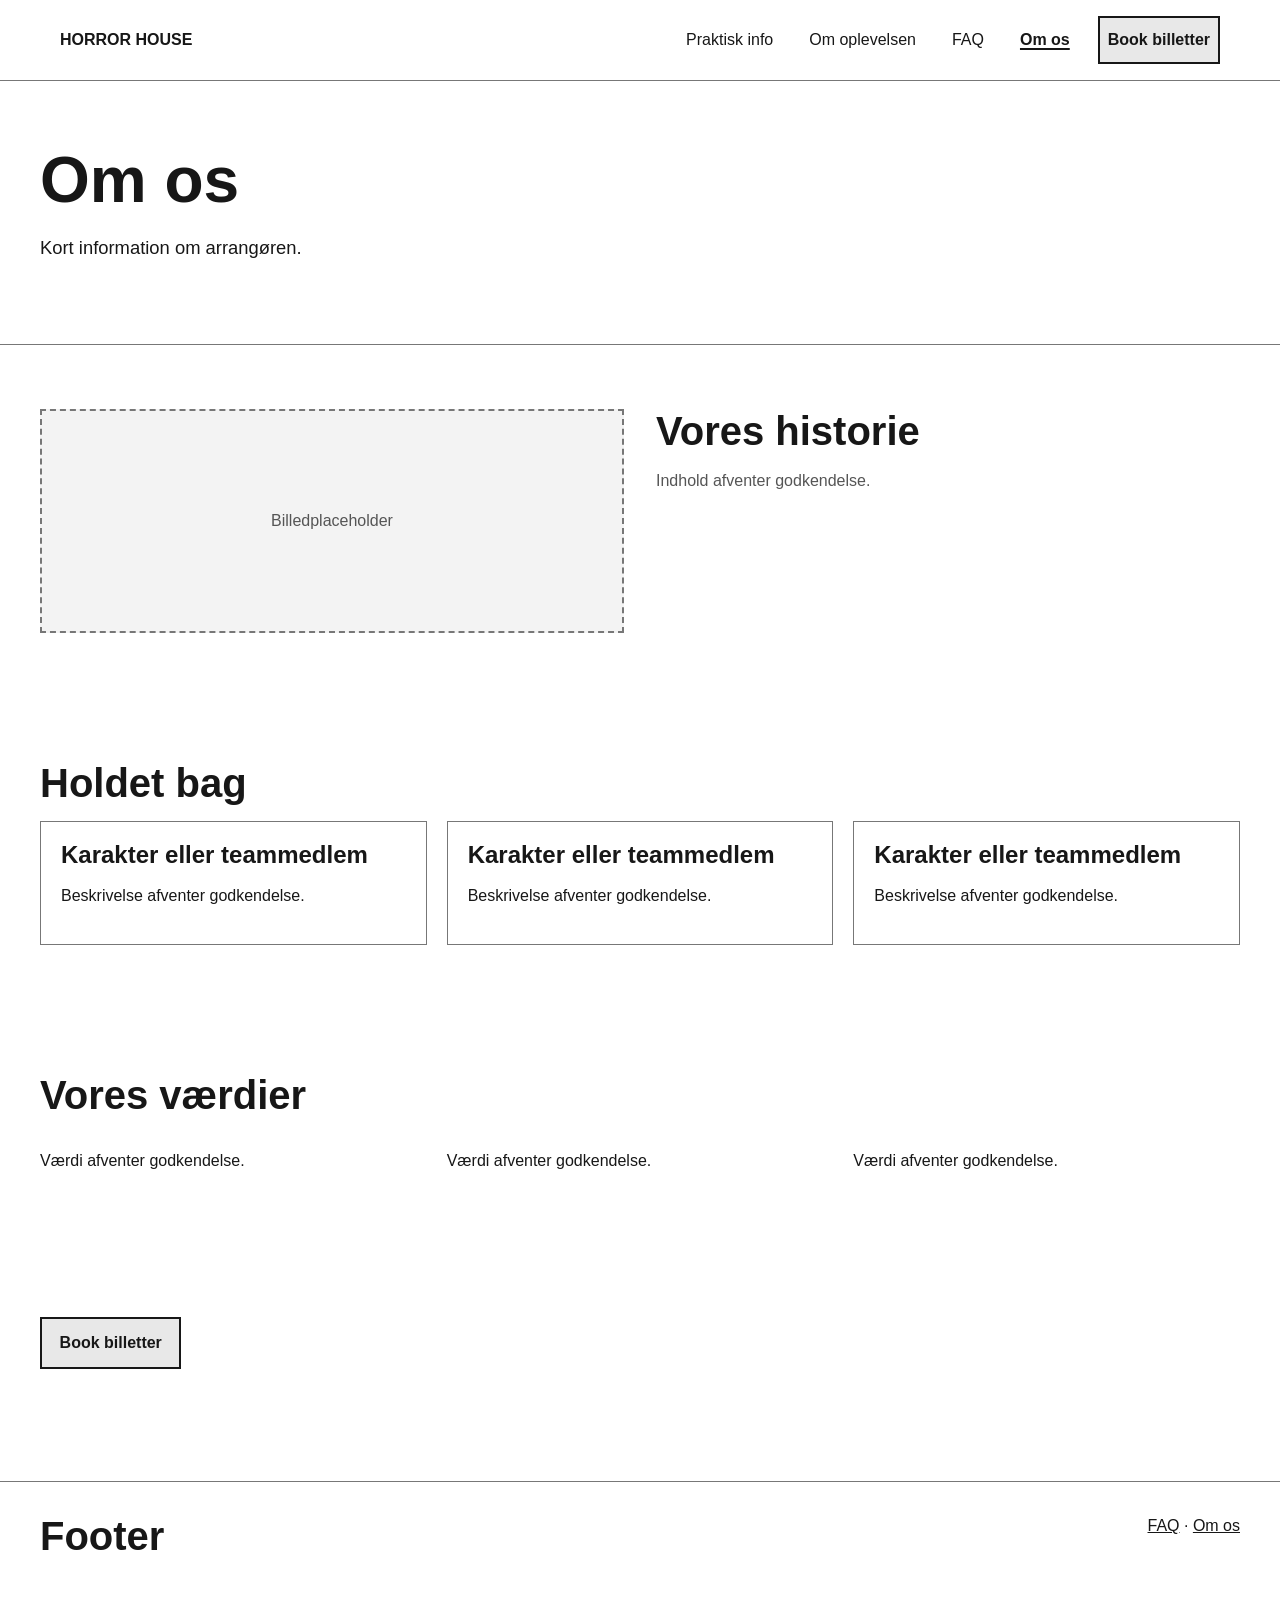
==== about-us.html @ f907c0ad "Implementér teknisk fundament og fase 1-rettelser" ====
<!DOCTYPE html><html lang="da"><head><meta charset="utf-8"><meta name="viewport" content="width=device-width, initial-scale=1"><meta name="description" content="Læs om Horror House, historien bag og holdet, der står for oplevelsen."><title>Horror House – Om os</title><link rel="stylesheet" href="css/styles.css"><script src="js/main.js" defer></script></head><body><a class="skip-link" href="#main-content">Gå til indhold</a><header class="site-header"><div class="header-inner"><a class="brand" href="index.html">HORROR HOUSE</a><button class="menu-toggle" type="button" data-menu-toggle aria-controls="site-navigation" aria-expanded="false" aria-label="Åbn navigation">Menu</button><nav class="site-nav" id="site-navigation" aria-label="Hovednavigation"><ul><li><a href="practical-information.html">Praktisk info</a></li><li><a href="experience.html">Om oplevelsen</a></li><li><a href="faq.html">FAQ</a></li><li><a href="about-us.html" aria-current="page">Om os</a></li><li><a class="button" href="booking.html">Book billetter</a></li></ul></nav></div></header><main id="main-content"><section class="hero"><div class="container"><h1>Om os</h1><p class="lede">Kort information om arrangøren.</p></div></section><section class="section"><div class="container two-column"><div class="placeholder">Billedplaceholder</div><div><h2>Vores historie</h2><p class="muted">Indhold afventer godkendelse.</p></div></div></section><section class="section"><div class="container"><h2>Holdet bag</h2><div class="cards"><article class="card"><h3>Karakter eller teammedlem</h3><p>Beskrivelse afventer godkendelse.</p></article><article class="card"><h3>Karakter eller teammedlem</h3><p>Beskrivelse afventer godkendelse.</p></article><article class="card"><h3>Karakter eller teammedlem</h3><p>Beskrivelse afventer godkendelse.</p></article></div></div></section><section class="section"><div class="container"><h2>Vores værdier</h2><div class="cards"><p>Værdi afventer godkendelse.</p><p>Værdi afventer godkendelse.</p><p>Værdi afventer godkendelse.</p></div></div></section><div class="section"><div class="container"><a class="button" href="booking.html">Book billetter</a></div></div></main><footer class="site-footer"><div class="container footer-inner"><h2>Footer</h2><nav aria-label="Footer navigation"><a href="faq.html">FAQ</a> · <a href="about-us.html">Om os</a></nav></div></footer></body></html>
---- css/styles.css ----
:root {
  color-scheme: light;
  --surface: #ffffff;
  --surface-muted: #f3f3f3;
  --surface-accent: #e8e8e8;
  --text: #171717;
  --text-muted: #555555;
  --border: #777777;
  --focus: #000000;
  --max-width: 1200px;
  font-family: Arial, Helvetica, sans-serif;
  line-height: 1.5;
}

* { box-sizing: border-box; }
html { scroll-behavior: smooth; }
body { margin: 0; background: var(--surface); color: var(--text); }
a { color: inherit; }
img { max-width: 100%; display: block; }

.skip-link { position: absolute; left: 1rem; top: -5rem; z-index: 10; padding: .75rem 1rem; background: var(--text); color: #fff; }
.skip-link:focus { top: 1rem; }

:focus-visible { outline: 3px solid var(--focus); outline-offset: 3px; }

.site-header { border-bottom: 1px solid var(--border); background: var(--surface); }
.header-inner { display: flex; align-items: center; justify-content: space-between; gap: 1rem; max-width: var(--max-width); min-height: 5rem; margin: 0 auto; padding: .75rem 1.25rem; }
.brand { font-weight: 700; text-decoration: none; }
.menu-toggle { display: none; border: 2px solid var(--text); background: var(--surface); padding: .65rem .8rem; font: inherit; cursor: pointer; }
.site-nav ul { display: flex; align-items: center; gap: 1.25rem; margin: 0; padding: 0; list-style: none; }
.site-nav a { display: inline-block; padding: .65rem .5rem; text-decoration: none; }
.site-nav a[aria-current="page"] { font-weight: 700; text-decoration: underline; text-decoration-thickness: .15em; text-underline-offset: .2em; }
.button, button { display: inline-block; border: 2px solid var(--text); background: var(--surface-accent); color: var(--text); padding: .75rem 1.1rem; font: inherit; font-weight: 700; text-decoration: none; cursor: pointer; }
.button:hover, button:hover { background: var(--text); color: #fff; }

main { min-height: 60vh; }
.container { width: min(100% - 2.5rem, var(--max-width)); margin: 0 auto; }
.hero, .section { padding: 4rem 0; }
.hero { border-bottom: 1px solid var(--border); }
.hero-grid, .two-column { display: grid; grid-template-columns: repeat(2, minmax(0, 1fr)); gap: 2rem; align-items: start; }
h1, h2, h3 { line-height: 1.1; }
h1 { margin: 0 0 1rem; font-size: clamp(2.25rem, 6vw, 4rem); }
h2 { margin: 0 0 1rem; font-size: clamp(1.75rem, 4vw, 2.5rem); }
h3 { margin-top: 0; font-size: 1.5rem; }
.lede { max-width: 40rem; font-size: 1.15rem; }
.placeholder { min-height: 14rem; display: grid; place-items: center; border: 2px dashed var(--border); background: var(--surface-muted); color: var(--text-muted); text-align: center; padding: 1rem; }
.cards { display: grid; grid-template-columns: repeat(3, minmax(0, 1fr)); gap: 1.25rem; }
.card { border: 1px solid var(--border); padding: 1.25rem; }
.card h3 { margin-bottom: .5rem; }
.muted { color: var(--text-muted); }
.faq-list { display: grid; gap: .75rem; }
.faq-list details { border: 1px solid var(--border); padding: 1rem; }
.faq-list summary { cursor: pointer; font-weight: 700; }
.steps { display: grid; grid-template-columns: repeat(5, 1fr); gap: .75rem; margin: 0 0 2rem; padding: 0; list-style: none; }
.steps li { border: 1px solid var(--border); padding: .75rem; }
.steps .current { font-weight: 700; background: var(--surface-muted); }
.booking-grid { display: grid; grid-template-columns: minmax(16rem, 1fr) minmax(0, 2fr); gap: 2rem; }
.time-grid { display: grid; grid-template-columns: repeat(3, minmax(8rem, 1fr)); gap: .75rem; }
.form-note { border-left: .35rem solid var(--text); padding: .75rem 1rem; background: var(--surface-muted); }
.site-footer { margin-top: 3rem; border-top: 1px solid var(--border); padding: 2rem 0; }
.footer-inner { display: flex; justify-content: space-between; gap: 1rem; }

@media (max-width: 760px) {
  .menu-toggle { display: inline-block; }
  .site-nav { display: none; width: 100%; }
  .site-nav.is-open { display: block; }
  .header-inner { flex-wrap: wrap; }
  .site-nav ul { display: grid; gap: .25rem; padding-bottom: .75rem; }
  .site-nav a, .site-nav .button { width: 100%; }
  .hero-grid, .two-column, .booking-grid { grid-template-columns: 1fr; }
  .cards { grid-template-columns: 1fr; }
  .steps { grid-template-columns: 1fr; }
  .time-grid { grid-template-columns: repeat(2, minmax(8rem, 1fr)); }
  .footer-inner { flex-direction: column; }
}

@media (prefers-reduced-motion: reduce) { html { scroll-behavior: auto; } }
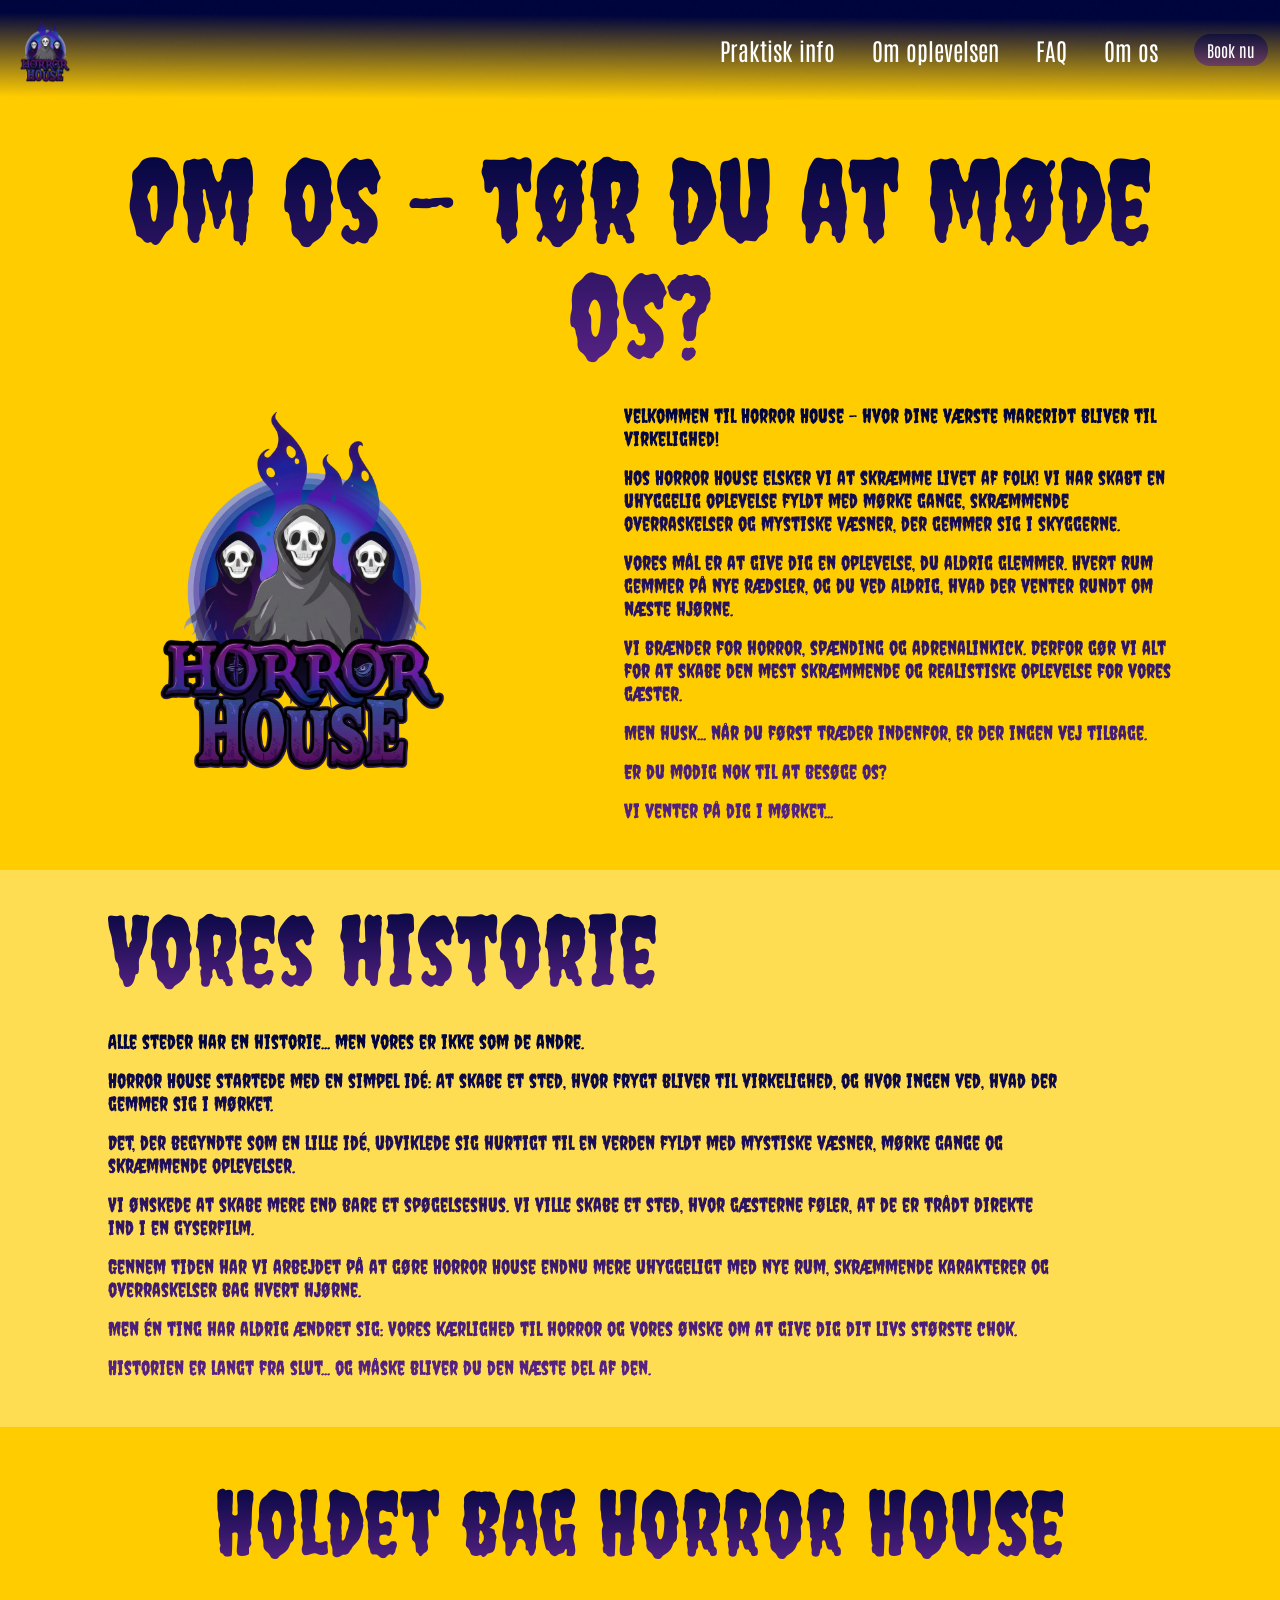
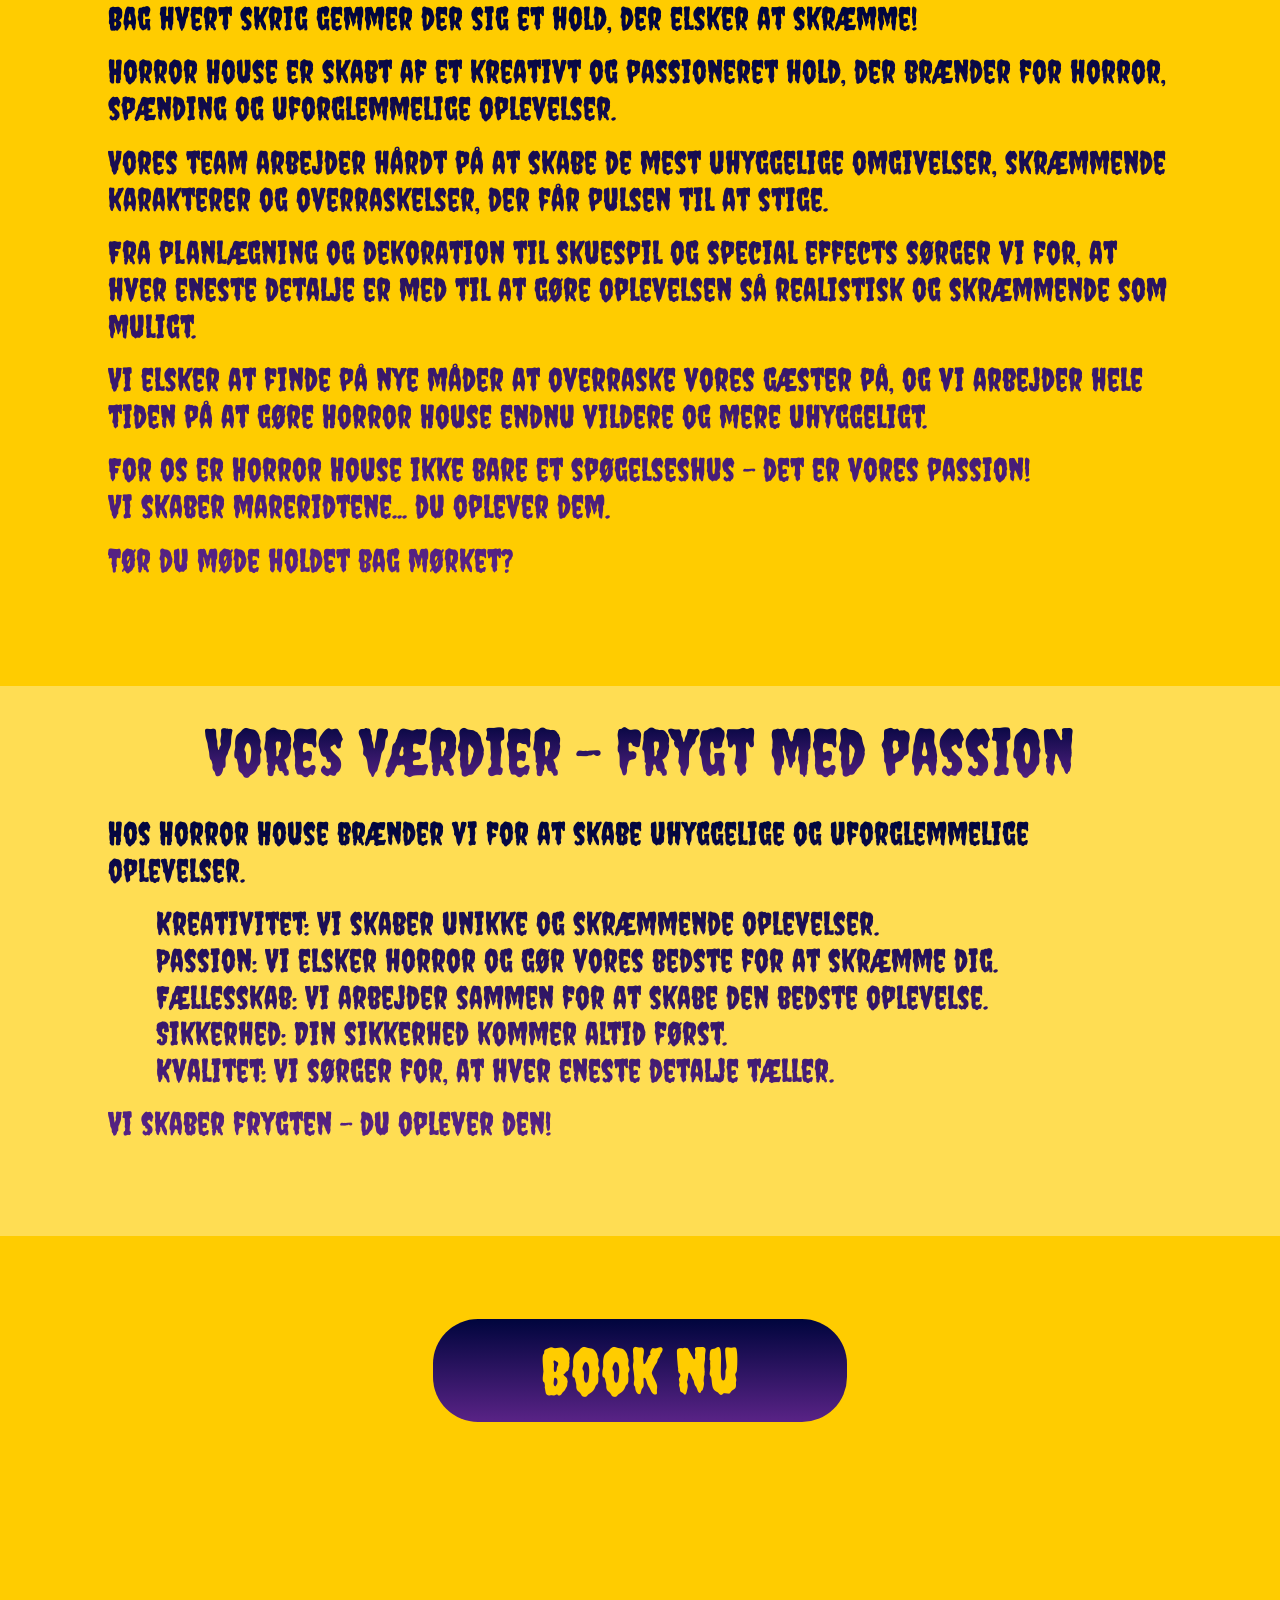
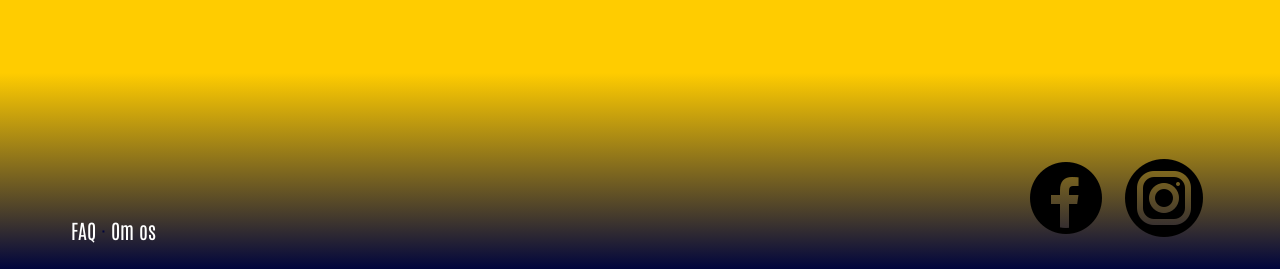
==== commit 775374e5: "WIP: implementer fase 2 før korrektionsrunde" ====
--- a/about-us.html
+++ b/about-us.html
@@ -1 +1,10 @@
-<!DOCTYPE html><html lang="da"><head><meta charset="utf-8"><meta name="viewport" content="width=device-width, initial-scale=1"><meta name="description" content="Læs om Horror House, historien bag og holdet, der står for oplevelsen."><title>Horror House – Om os</title><link rel="stylesheet" href="css/styles.css"><script src="js/main.js" defer></script></head><body><a class="skip-link" href="#main-content">Gå til indhold</a><header class="site-header"><div class="header-inner"><a class="brand" href="index.html">HORROR HOUSE</a><button class="menu-toggle" type="button" data-menu-toggle aria-controls="site-navigation" aria-expanded="false" aria-label="Åbn navigation">Menu</button><nav class="site-nav" id="site-navigation" aria-label="Hovednavigation"><ul><li><a href="practical-information.html">Praktisk info</a></li><li><a href="experience.html">Om oplevelsen</a></li><li><a href="faq.html">FAQ</a></li><li><a href="about-us.html" aria-current="page">Om os</a></li><li><a class="button" href="booking.html">Book billetter</a></li></ul></nav></div></header><main id="main-content"><section class="hero"><div class="container"><h1>Om os</h1><p class="lede">Kort information om arrangøren.</p></div></section><section class="section"><div class="container two-column"><div class="placeholder">Billedplaceholder</div><div><h2>Vores historie</h2><p class="muted">Indhold afventer godkendelse.</p></div></div></section><section class="section"><div class="container"><h2>Holdet bag</h2><div class="cards"><article class="card"><h3>Karakter eller teammedlem</h3><p>Beskrivelse afventer godkendelse.</p></article><article class="card"><h3>Karakter eller teammedlem</h3><p>Beskrivelse afventer godkendelse.</p></article><article class="card"><h3>Karakter eller teammedlem</h3><p>Beskrivelse afventer godkendelse.</p></article></div></div></section><section class="section"><div class="container"><h2>Vores værdier</h2><div class="cards"><p>Værdi afventer godkendelse.</p><p>Værdi afventer godkendelse.</p><p>Værdi afventer godkendelse.</p></div></div></section><div class="section"><div class="container"><a class="button" href="booking.html">Book billetter</a></div></div></main><footer class="site-footer"><div class="container footer-inner"><h2>Footer</h2><nav aria-label="Footer navigation"><a href="faq.html">FAQ</a> · <a href="about-us.html">Om os</a></nav></div></footer></body></html>
+<!DOCTYPE html>
+<html lang="da"><head><meta charset="utf-8"><meta name="viewport" content="width=device-width, initial-scale=1"><meta name="description" content="Læs om Horror House, historien bag og holdet, der står for oplevelsen."><title>Horror House – Om os</title><link rel="stylesheet" href="css/styles.css"><script src="js/main.js" defer></script></head><body class="about-page">
+<a class="skip-link" href="#main-content">Gå til indhold</a><header class="site-header"><div class="header-inner"><a class="brand" href="index.html" aria-label="Horror House – forsiden"><img src="assets/figma/about/logo.png" alt="" width="66" height="65"><span class="sr-only">Horror House – forsiden</span></a><button class="menu-toggle" type="button" data-menu-toggle aria-controls="site-navigation" aria-expanded="false" aria-label="Åbn navigation">Menu</button><nav class="site-nav" id="site-navigation" aria-label="Hovednavigation"><ul><li><a href="practical-information.html">Praktisk info</a></li><li><a href="experience.html">Om oplevelsen</a></li><li><a href="faq.html">FAQ</a></li><li><a href="about-us.html" aria-current="page">Om os</a></li><li><a class="header-book" href="booking.html">Book nu</a></li></ul></nav></div></header>
+<main id="main-content">
+<section class="about-intro" aria-labelledby="about-title"><div class="about-narrow"><h1 id="about-title">Om os – tør du at møde os?</h1><div class="about-intro-grid"><img src="assets/figma/about/logo.png" alt="Horror House-logo med en uhyggelig figur"><div class="about-intro-copy"><p>Velkommen til Horror House – hvor dine værste mareridt bliver til virkelighed!</p><p>Hos Horror House elsker vi at skræmme livet af folk! Vi har skabt en uhyggelig oplevelse fyldt med mørke gange, skræmmende overraskelser og mystiske væsner, der gemmer sig i skyggerne.</p><p>Vores mål er at give dig en oplevelse, du aldrig glemmer. Hvert rum gemmer på nye rædsler, og du ved aldrig, hvad der venter rundt om næste hjørne.</p><p>Vi brænder for horror, spænding og adrenalinkick. Derfor gør vi alt for at skabe den mest skræmmende og realistiske oplevelse for vores gæster.</p><p>Men husk... når du først træder indenfor, er der ingen vej tilbage.</p><p>Er du modig nok til at besøge os?</p><p>Vi venter på dig i mørket...</p></div></div></div></section>
+<section class="history" aria-labelledby="history-title"><div class="about-narrow"><h2 id="history-title">Vores historie</h2><div class="history-copy"><p>Alle steder har en historie... men vores er ikke som de andre.</p><p>Horror House startede med en simpel idé: At skabe et sted, hvor frygt bliver til virkelighed, og hvor ingen ved, hvad der gemmer sig i mørket.</p><p>Det, der begyndte som en lille idé, udviklede sig hurtigt til en verden fyldt med mystiske væsner, mørke gange og skræmmende oplevelser.</p><p>Vi ønskede at skabe mere end bare et spøgelseshus. Vi ville skabe et sted, hvor gæsterne føler, at de er trådt direkte ind i en gyserfilm.</p><p>Gennem tiden har vi arbejdet på at gøre Horror House endnu mere uhyggeligt med nye rum, skræmmende karakterer og overraskelser bag hvert hjørne.</p><p>Men én ting har aldrig ændret sig: Vores kærlighed til horror og vores ønske om at give dig dit livs største chok.</p><p>Historien er langt fra slut... og måske bliver du den næste del af den.</p></div></div></section>
+<section class="team" aria-labelledby="team-title"><div class="about-narrow"><h2 id="team-title">Holdet bag Horror House</h2><div class="team-copy"><p>Bag hvert skrig gemmer der sig et hold, der elsker at skræmme!</p><p>Horror House er skabt af et kreativt og passioneret hold, der brænder for horror, spænding og uforglemmelige oplevelser.</p><p>Vores team arbejder hårdt på at skabe de mest uhyggelige omgivelser, skræmmende karakterer og overraskelser, der får pulsen til at stige.</p><p>Fra planlægning og dekoration til skuespil og special effects sørger vi for, at hver eneste detalje er med til at gøre oplevelsen så realistisk og skræmmende som muligt.</p><p>Vi elsker at finde på nye måder at overraske vores gæster på, og vi arbejder hele tiden på at gøre Horror House endnu vildere og mere uhyggeligt.</p><p>For os er Horror House ikke bare et spøgelseshus – det er vores passion!<br>Vi skaber mareridtene... du oplever dem.</p><p>Tør du møde holdet bag mørket?</p></div></div></section>
+<section class="values" aria-labelledby="values-title"><div class="about-narrow"><h2 id="values-title">Vores værdier – frygt med passion</h2><div class="values-copy"><p>Hos Horror House brænder vi for at skabe uhyggelige og uforglemmelige oplevelser.</p><ul><li>Kreativitet: Vi skaber unikke og skræmmende oplevelser.</li><li>Passion: Vi elsker horror og gør vores bedste for at skræmme dig.</li><li>Fællesskab: Vi arbejder sammen for at skabe den bedste oplevelse.</li><li>Sikkerhed: Din sikkerhed kommer altid først.</li><li>Kvalitet: Vi sørger for, at hver eneste detalje tæller.</li></ul><p>Vi skaber frygten – du oplever den!</p></div></div></section>
+<section class="about-cta" aria-label="Booking"><a class="button" href="booking.html">Book nu</a></section>
+</main><footer class="site-footer"><div class="container footer-inner"><nav aria-label="Footer navigation"><a href="faq.html">FAQ</a> · <a href="about-us.html">Om os</a></nav><div class="social-icons"><a href="#" aria-label="Horror House på Facebook"><img src="assets/figma/about/facebook.png" alt="" width="90" height="90"></a><a href="#" aria-label="Horror House på Instagram"><img src="assets/figma/about/instagram.png" alt="" width="90" height="90"></a></div></div></footer></body></html>
--- a/css/styles.css
+++ b/css/styles.css
@@ -1,77 +1,24 @@
-:root {
-  color-scheme: light;
-  --surface: #ffffff;
-  --surface-muted: #f3f3f3;
-  --surface-accent: #e8e8e8;
-  --text: #171717;
-  --text-muted: #555555;
-  --border: #777777;
-  --focus: #000000;
-  --max-width: 1200px;
-  font-family: Arial, Helvetica, sans-serif;
-  line-height: 1.5;
-}
+@import url('https://fonts.googleapis.com/css2?family=Antonio:wght@400;600;700&family=Creepster&family=Inter:wght@400;600;700&display=swap');
+:root{--yellow:#ffcc00;--navy:#00053d;--purple:#592386;--white:#fff;--max-width:1138px;--gradient:linear-gradient(180deg,#00053d,#592386);font-family:'Antonio',Arial,sans-serif;line-height:1.25}*{box-sizing:border-box}html{scroll-behavior:smooth}body{margin:0;background:var(--yellow);color:var(--yellow)}img{max-width:100%;display:block}.container{width:min(calc(100% - 4rem),var(--max-width));margin-inline:auto}.sr-only{position:absolute;width:1px;height:1px;padding:0;margin:-1px;overflow:hidden;clip:rect(0,0,0,0);white-space:nowrap;border:0}.skip-link{position:absolute;left:1rem;top:-5rem;z-index:10;padding:.75rem 1rem;background:var(--navy);color:var(--white)}.skip-link:focus{top:1rem}:focus-visible{outline:3px solid var(--white);outline-offset:3px}.site-header{height:100px;background:var(--navy) url('../assets/figma/header.png') center/cover;color:var(--white)}.header-inner{height:100%;max-width:1280px;margin:auto;padding:17px 12px;display:flex;align-items:center;justify-content:space-between}.brand img{width:66px;height:65px;object-fit:contain}.site-nav ul{display:flex;align-items:center;gap:2.3rem;list-style:none;margin:0;padding:0}.site-nav a{color:var(--white);font-size:24px;text-decoration:none}.header-book{background:linear-gradient(180deg,#00053da3,#592386a3);border-radius:20px;padding:.35rem .8rem;font-size:16px!important}.menu-toggle{display:none}.hero{min-height:748px;background:linear-gradient(#00000020,#00000055),url('../assets/figma/raw_image_7.png') center/cover;color:var(--yellow)}.hero-content{padding-top:105px}.hero h1,h2,h3{font-family:Creepster,Georgia,serif;font-weight:400}.hero h1{margin:0 auto 1.6rem;max-width:720px;font-size:clamp(4rem,10vw,8rem);line-height:.95;background:linear-gradient(#00053d,#592386);-webkit-background-clip:text;background-clip:text;color:transparent}.hero-copy{max-width:911px;margin:auto;font-family:Creepster,Georgia,serif;font-size:24px;line-height:1.5}.hero-copy p{margin:0 0 1rem}.hero-actions{display:flex;justify-content:center;gap:5rem;margin-top:1rem}.button,.card-button{display:inline-block;border:0;border-radius:20px;background:var(--gradient);color:var(--yellow);padding:.85rem 1.3rem;font:400 24px/1 Antonio,Arial,sans-serif;text-decoration:none;cursor:pointer}.section{padding:70px 0}.section h2{margin:0 0 1.5rem;background:linear-gradient(#00053d,#592386);-webkit-background-clip:text;background-clip:text;color:transparent;font-size:clamp(2.4rem,5vw,4rem);line-height:1.1}.experience-grid{display:grid;grid-template-columns:1.15fr .75fr;gap:2rem;align-items:end}.experience-copy{font:36px/1.12 Creepster,Georgia,serif;background:linear-gradient(#00053d,#592386);-webkit-background-clip:text;background-clip:text;color:transparent}.experience-copy p{margin:0 0 1.5rem}.experience-copy .button{color:var(--yellow);font-family:Antonio,Arial,sans-serif}.experience-image{width:100%;height:491px;object-fit:cover}.practical{padding-top:95px}.info-grid{display:grid;grid-template-columns:1fr 1fr;gap:1rem}.info-card,.ticket-card{background:var(--gradient);border-radius:20px;padding:1rem 1.5rem;min-height:180px}.info-card h3,.ticket-card h3{margin:0;color:var(--yellow);font-size:48px}.info-card p,.ticket-card p{margin:.3rem 0;color:var(--yellow);font-size:36px}.small-copy{font-size:24px!important;line-height:1.25}.centered-button{display:block;width:max-content;margin:1rem auto 0}.tickets h2{text-align:center}.ticket-grid{display:grid;grid-template-columns:1fr 1fr;gap:1rem}.ticket-card{min-height:128px;position:relative}.ticket-card h3{font-size:48px}.ticket-card p{margin:0;font-size:36px}.card-button{position:absolute;right:1.5rem;bottom:1rem;padding:.3rem 1.2rem;font-size:20px}.ticket-card-group{grid-column:1/-1;width:min(630px,100%);justify-self:center;min-height:180px}.site-footer{margin-top:0;min-height:196px;background:linear-gradient(180deg,var(--yellow),var(--navy));padding:5rem 0 1rem}.footer-inner{display:flex;align-items:flex-end;justify-content:space-between}.footer-inner a{color:var(--white);text-decoration:none}.footer-inner nav{font-size:20px}.social-icons{display:flex;gap:.5rem}.social-icons img{width:90px;height:90px;object-fit:contain}
+@media(max-width:760px){.site-header{height:auto;min-height:80px}.header-inner{flex-wrap:wrap}.menu-toggle{display:block;background:transparent;border:2px solid var(--yellow);border-radius:8px;color:var(--white);padding:.5rem;font:1rem Antonio}.site-nav{display:none;width:100%}.site-nav.is-open{display:block}.site-nav ul{display:grid;gap:.5rem;padding:1rem 0}.site-nav a{font-size:20px}.hero{min-height:620px}.hero-content{padding-top:75px}.hero h1{font-size:clamp(3.5rem,16vw,6rem)}.hero-copy{font-size:18px}.hero-actions{gap:1rem;flex-wrap:wrap}.button{font-size:20px}.section{padding:48px 0}.section h2{font-size:clamp(2.2rem,9vw,3.3rem)}.experience-grid,.info-grid,.ticket-grid{grid-template-columns:1fr}.experience-copy{font-size:25px}.experience-image{height:360px}.ticket-card-group{grid-column:auto}.info-card,.ticket-card{min-height:145px}.info-card h3,.ticket-card h3{font-size:38px}.info-card p,.ticket-card p{font-size:28px}.small-copy{font-size:18px!important}.footer-inner{align-items:flex-start;flex-direction:column;gap:1rem}}
+@media(prefers-reduced-motion:reduce){html{scroll-behavior:auto}}
 
-* { box-sizing: border-box; }
-html { scroll-behavior: smooth; }
-body { margin: 0; background: var(--surface); color: var(--text); }
-a { color: inherit; }
-img { max-width: 100%; display: block; }
+/* Oplevelsen – page-specific layout */
+.experience-page{color:var(--navy)}.experience-narrow{width:min(calc(100% - 5rem),1138px);margin-inline:auto}.experience-intro{min-height:508px;padding-top:132px;background:var(--yellow)}.experience-intro h1{margin:0 0 1.5rem;text-align:center;font:400 clamp(4.5rem,10vw,8rem)/.9 Creepster,Georgia,serif;background:linear-gradient(90deg,#00053d,#592386);-webkit-background-clip:text;background-clip:text;color:transparent}.intro-copy,.what-copy{background:linear-gradient(180deg,#00053d,#592386);-webkit-background-clip:text;background-clip:text;color:transparent}.intro-copy{max-width:1060px;font:32px/30px Creepster,Georgia,serif}.intro-copy p{margin:0 0 1rem}.what-is{min-height:414px;padding:32px 0;background:#ffdd53}.what-is h2{margin:0 0 2rem;font-size:32px;background:linear-gradient(180deg,#00053d,#592386);-webkit-background-clip:text;background-clip:text;color:transparent}.what-copy{max-width:955px;font:24px/30px Antonio,Arial,sans-serif}.what-copy p{margin:0 0 .45rem}.mood{min-height:665px;padding:100px 0 60px;background:var(--yellow)}.mood h2{margin:0 0 2rem;font-size:64px;line-height:1.05;background:linear-gradient(180deg,#00053d,#592386);-webkit-background-clip:text;background-clip:text;color:transparent}.mood h2 span{display:block;margin-top:.5rem}.mood-grid{display:grid;grid-template-columns:1fr 1fr;gap:1rem}.mood-grid img{width:100%;height:381px;object-fit:cover;object-position:center}.experience-cta{min-height:752px;padding:105px 0 0;text-align:center;background:var(--yellow)}.experience-cta h2{margin:0 0 3.5rem;font-size:clamp(4rem,8vw,6rem);line-height:1.05;background:linear-gradient(90deg,#00053d,#592386);-webkit-background-clip:text;background-clip:text;color:transparent}.experience-cta .button{min-width:414px;background:linear-gradient(90deg,#00053d,#592386);font-size:36px}.experience-page .site-footer{min-height:196px}
+@media(max-width:760px){.experience-narrow{width:min(calc(100% - 2rem),600px)}.experience-intro{min-height:auto;padding:82px 0 55px}.experience-intro h1{font-size:clamp(3.8rem,16vw,6rem)}.intro-copy{font-size:22px;line-height:24px}.what-is{min-height:auto;padding:34px 0 48px}.what-is h2{font-size:28px}.what-copy{font-size:19px;line-height:24px}.mood{min-height:auto;padding:55px 0 35px}.mood h2{font-size:clamp(2.8rem,11vw,4rem)}.mood-grid{grid-template-columns:1fr}.mood-grid img{height:300px}.experience-cta{min-height:480px;padding:55px 0}.experience-cta h2{font-size:clamp(3rem,12vw,5rem);margin-bottom:2.5rem}.experience-cta .button{min-width:0;font-size:24px}}
+.mood-grid img:first-child{object-position:50% 16.16%}.mood-grid img:last-child{object-position:50% 33.43%}
 
-.skip-link { position: absolute; left: 1rem; top: -5rem; z-index: 10; padding: .75rem 1rem; background: var(--text); color: #fff; }
-.skip-link:focus { top: 1rem; }
+/* Praktisk info – page-specific layout */
+.practical-page{background:#ffdd53;color:var(--navy)}.practical-narrow{width:min(calc(100% - 5rem),1064px);margin-inline:auto}.practical-intro{min-height:470px;padding:88px 0 45px;background:var(--yellow)}.practical-intro h1{margin:0 0 2rem;text-align:center;font:400 clamp(4.5rem,10vw,8rem)/.9 Creepster,Georgia,serif;background:linear-gradient(90deg,#00053d,#592386);-webkit-background-clip:text;background-clip:text;color:transparent}.practical-intro-copy{max-width:843px;margin-inline:auto;font:36px/40px Creepster,Georgia,serif;background:linear-gradient(180deg,#00053d,#592386);-webkit-background-clip:text;background-clip:text;color:transparent}.practical-intro-copy p{margin:0 0 1rem}.dates-address{min-height:791px;padding:36px 0;background:#ffdd53}.dates-list{width:630px;max-width:100%}.dates-list p{margin:0;padding:.55rem .8rem;background:var(--gradient);color:var(--yellow);font:600 40px/1.1 Antonio,Arial,sans-serif}.demo-note{margin:.5rem 0;color:#3f3550;font:16px/1.3 Inter,Arial,sans-serif}.map-address{display:grid;grid-template-columns:522px 1fr;gap:8rem;align-items:center;margin-top:28px}.map-wrap{width:522px;height:449px;overflow:hidden}.map-wrap img{width:100%;height:100%;object-fit:cover}.address-copy>p{margin:0 0 .5rem;font:48px/1.05 'Antonio',Arial,sans-serif;background:linear-gradient(180deg,#00053d,#592386);-webkit-background-clip:text;background-clip:text;color:transparent}.address-copy .button{margin-top:1rem;background:linear-gradient(90deg,#00053d,#592386);font-size:36px}.practical-tickets{min-height:491px;padding:32px 0;background:var(--yellow)}.practical-tickets h2,.good-to-know h2{margin:0 0 1.5rem;text-align:center;font:400 clamp(3.8rem,8vw,6rem)/1 Creepster,Georgia,serif;background:linear-gradient(90deg,#00053d,#592386);-webkit-background-clip:text;background-clip:text;color:transparent}.practical-ticket-grid{display:grid;grid-template-columns:repeat(2,1fr);gap:28px 64px}.practical-ticket-grid article{height:106px;padding:1rem 2rem;position:relative;border-radius:28px;background:linear-gradient(90deg,#00053d,#592386);color:var(--yellow)}.practical-ticket-grid article:last-child{grid-column:1/-1;width:413px;justify-self:center}.practical-ticket-grid h3{margin:0;font:36px/1.1 Antonio,Arial,sans-serif}.practical-ticket-grid a{position:absolute;bottom:10px;left:50%;transform:translateX(-50%);width:196px;border-radius:48px;background:#592386;color:var(--yellow);text-align:center;font:24px/34px Antonio,Arial,sans-serif;text-decoration:none}.good-to-know{min-height:563px;padding:36px 0 70px;background:#ffdd53}.good-to-know h2{text-align:left;font-size:48px}.details-list{display:grid;gap:29px}.details-list details{border-radius:0;background:linear-gradient(90deg,#00053d,#592386);color:var(--yellow);overflow:hidden}.details-list summary{padding:1rem;text-align:center;cursor:pointer;list-style:none;font:48px/1 Antonio,Arial,sans-serif}.details-list summary::-webkit-details-marker{display:none}.details-list summary::after{content:'+';float:right}.details-list details[open] summary::after{content:'−'}.details-list details p{margin:0;padding:0 2rem 1.25rem;color:#e0e0e8;font:19px/1.4 Inter,Arial,sans-serif}.practical-page .site-footer{min-height:196px}
+@media(max-width:760px){.practical-narrow{width:min(calc(100% - 2rem),600px)}.practical-intro{min-height:auto;padding:70px 0 45px}.practical-intro h1{font-size:clamp(3.8rem,15vw,6rem)}.practical-intro-copy{font-size:23px;line-height:26px}.dates-address{min-height:auto;padding:32px 0 55px}.dates-list p{font-size:25px}.map-address{grid-template-columns:1fr;gap:1.5rem;margin-top:28px}.map-wrap{width:100%;height:auto;aspect-ratio:522/449}.address-copy>p{font-size:36px}.address-copy .button{font-size:24px}.practical-tickets{min-height:auto;padding:45px 0}.practical-ticket-grid{grid-template-columns:1fr;gap:14px}.practical-ticket-grid article:last-child{grid-column:auto;width:100%}.good-to-know{min-height:auto;padding:36px 0 50px}.good-to-know h2{font-size:42px}.details-list{gap:16px}.details-list summary{font-size:30px}.details-list details p{padding-inline:1rem;font-size:17px}}
+.practical-page .site-header{background-image:url('../assets/figma/practical/header.png')}
 
-:focus-visible { outline: 3px solid var(--focus); outline-offset: 3px; }
+/* Om os – page-specific layout */
+.about-page{background:var(--yellow);color:var(--navy)}.about-page .site-header{background-image:url('../assets/figma/about/header.png')}.about-narrow{width:min(calc(100% - 5rem),1064px);margin-inline:auto}.about-intro{min-height:693px;padding:42px 0 32px;background:var(--yellow)}.about-intro h1{margin:0 0 2rem;text-align:center;font:400 clamp(4rem,9vw,8rem)/1 Creepster,Georgia,serif;background:linear-gradient(180deg,#00053d,#592386);-webkit-background-clip:text;background-clip:text;color:transparent}.about-intro-grid{display:grid;grid-template-columns:388px 1fr;gap:8rem;align-items:start}.about-intro-grid>img{width:388px;height:373px;object-fit:contain}.about-intro-copy,.history-copy,.team-copy,.values-copy{background:linear-gradient(180deg,#00053d,#592386);-webkit-background-clip:text;background-clip:text;color:transparent;font-family:Creepster,Georgia,serif}.about-intro-copy{font-size:20px;line-height:1.15}.about-intro-copy p,.history-copy p,.team-copy p,.values-copy p{margin:0 0 1rem}.history{min-height:517px;padding:32px 0;background:#ffdd53}.history h2,.team h2,.values h2{margin:0 0 2rem;background:linear-gradient(180deg,#00053d,#592386);-webkit-background-clip:text;background-clip:text;color:transparent;font:400 clamp(4rem,8vw,6rem)/1 Creepster,Georgia,serif}.history-copy{max-width:955px;font-size:20px;line-height:1.15}.team{min-height:859px;padding:52px 0 48px;background:var(--yellow)}.team h2{font-size:clamp(3.4rem,7vw,5.55rem);text-align:center}.team-copy{font-size:32px;line-height:1.16}.values{min-height:550px;padding:34px 0 40px;background:#ffdd53}.values h2{text-align:center;font-size:clamp(3rem,6vw,4rem)}.values-copy{font-size:32px;line-height:1.15}.values-copy ul{margin:.25rem 0 1rem;padding-left:3rem}.about-cta{min-height:437px;padding-top:83px;text-align:center;background:var(--yellow)}.about-cta .button{min-width:414px;padding:1.2rem 2rem;border-radius:45px;background:linear-gradient(180deg,#00053d,#592386);font:400 64px/1 Creepster,Georgia,serif}.about-page .site-footer{min-height:196px}
+@media(max-width:760px){.about-narrow{width:min(calc(100% - 2rem),600px)}.about-intro{min-height:auto;padding:55px 0 45px}.about-intro h1{font-size:clamp(3.3rem,13vw,5.5rem)}.about-intro-grid{grid-template-columns:1fr;gap:1.5rem}.about-intro-grid>img{width:min(388px,100%);height:300px;margin:auto}.about-intro-copy,.history-copy{font-size:19px;line-height:1.2}.history{min-height:auto;padding:40px 0 48px}.history h2,.team h2,.values h2{font-size:clamp(3rem,11vw,4.7rem)}.team{min-height:auto;padding:48px 0}.team-copy,.values-copy{font-size:23px;line-height:1.2}.values{min-height:auto;padding:42px 0 48px}.values-copy ul{padding-left:2rem}.about-cta{min-height:300px;padding-top:60px}.about-cta .button{min-width:0;font-size:42px}}
+.faq-page{background:var(--yellow);color:var(--yellow)}.faq-page .site-header{background-image:url('../assets/figma/faq/header.svg')}.faq-narrow{width:min(calc(100% - 5rem),1064px);margin-inline:auto}.faq-intro{min-height:391px;padding:45px 0 32px;background:var(--yellow)}.faq-intro h1{margin:0 0 1.5rem;text-align:center;font:400 clamp(4.5rem,10vw,8rem)/1 Creepster,Georgia,serif;background:linear-gradient(180deg,#00053d,#592386);-webkit-background-clip:text;background-clip:text;color:transparent}.faq-intro-copy{max-width:1136px;font:20px/30px Creepster,Georgia,serif;background:linear-gradient(180deg,#00053d,#592386);-webkit-background-clip:text;background-clip:text;color:transparent}.faq-intro-copy p{margin:0 0 .2rem}.faq-questions{padding:55px 0 85px;background:var(--yellow)}.faq-items{display:grid;gap:30px}.faq-items details{background:linear-gradient(180deg,#00053d,#592386);color:var(--yellow);overflow:hidden}.faq-items summary{padding:.55rem .9rem;cursor:pointer;list-style:none;font:600 40px/1.3 Antonio,Arial,sans-serif}.faq-items summary::-webkit-details-marker{display:none}.faq-items summary::after{content:'+';float:right}.faq-items details[open] summary::after{content:'−'}.faq-items details p{margin:0;padding:1rem 1.25rem 1.25rem;color:#e0e0e5;font:19px/1.45 Inter,Arial,sans-serif}.faq-contact{min-height:722px;padding:82px 0 55px;background:rgba(0,5,61,.12);text-align:center}.faq-contact h2{margin:0 auto 2rem;max-width:763px;color:var(--white);font:600 48px/1.1 Antonio,Arial,sans-serif}.contact-card{width:min(630px,100%);margin:auto;padding:26px 2rem 30px;border-radius:20px;background:linear-gradient(180deg,#00053d,#592386)}.contact-card h3{margin:0 0 1rem;color:var(--yellow);font:600 64px/1 Antonio,Arial,sans-serif}.contact-card p{margin:.3rem 0;color:var(--white);font:600 32px/50px Antonio,Arial,sans-serif}.contact-card .button{margin-top:1rem;font-size:24px}.faq-demo-note{font-size:15px!important;line-height:1.3!important;color:#e0e0e5!important}.faq-page .site-footer{min-height:196px}
+@media(max-width:760px){.faq-narrow{width:min(calc(100% - 2rem),600px)}.faq-intro{min-height:auto;padding:55px 0 36px}.faq-intro h1{font-size:clamp(4rem,16vw,6rem)}.faq-intro-copy{font-size:18px;line-height:23px}.faq-questions{padding:36px 0 50px}.faq-items{gap:16px}.faq-items summary{font-size:26px;line-height:1.25}.faq-items details p{font-size:17px}.faq-contact{min-height:500px;padding:52px 0}.faq-contact h2{font-size:32px}.contact-card h3{font-size:44px}.contact-card p{font-size:23px;line-height:34px}}
 
-.site-header { border-bottom: 1px solid var(--border); background: var(--surface); }
-.header-inner { display: flex; align-items: center; justify-content: space-between; gap: 1rem; max-width: var(--max-width); min-height: 5rem; margin: 0 auto; padding: .75rem 1.25rem; }
-.brand { font-weight: 700; text-decoration: none; }
-.menu-toggle { display: none; border: 2px solid var(--text); background: var(--surface); padding: .65rem .8rem; font: inherit; cursor: pointer; }
-.site-nav ul { display: flex; align-items: center; gap: 1.25rem; margin: 0; padding: 0; list-style: none; }
-.site-nav a { display: inline-block; padding: .65rem .5rem; text-decoration: none; }
-.site-nav a[aria-current="page"] { font-weight: 700; text-decoration: underline; text-decoration-thickness: .15em; text-underline-offset: .2em; }
-.button, button { display: inline-block; border: 2px solid var(--text); background: var(--surface-accent); color: var(--text); padding: .75rem 1.1rem; font: inherit; font-weight: 700; text-decoration: none; cursor: pointer; }
-.button:hover, button:hover { background: var(--text); color: #fff; }
-
-main { min-height: 60vh; }
-.container { width: min(100% - 2.5rem, var(--max-width)); margin: 0 auto; }
-.hero, .section { padding: 4rem 0; }
-.hero { border-bottom: 1px solid var(--border); }
-.hero-grid, .two-column { display: grid; grid-template-columns: repeat(2, minmax(0, 1fr)); gap: 2rem; align-items: start; }
-h1, h2, h3 { line-height: 1.1; }
-h1 { margin: 0 0 1rem; font-size: clamp(2.25rem, 6vw, 4rem); }
-h2 { margin: 0 0 1rem; font-size: clamp(1.75rem, 4vw, 2.5rem); }
-h3 { margin-top: 0; font-size: 1.5rem; }
-.lede { max-width: 40rem; font-size: 1.15rem; }
-.placeholder { min-height: 14rem; display: grid; place-items: center; border: 2px dashed var(--border); background: var(--surface-muted); color: var(--text-muted); text-align: center; padding: 1rem; }
-.cards { display: grid; grid-template-columns: repeat(3, minmax(0, 1fr)); gap: 1.25rem; }
-.card { border: 1px solid var(--border); padding: 1.25rem; }
-.card h3 { margin-bottom: .5rem; }
-.muted { color: var(--text-muted); }
-.faq-list { display: grid; gap: .75rem; }
-.faq-list details { border: 1px solid var(--border); padding: 1rem; }
-.faq-list summary { cursor: pointer; font-weight: 700; }
-.steps { display: grid; grid-template-columns: repeat(5, 1fr); gap: .75rem; margin: 0 0 2rem; padding: 0; list-style: none; }
-.steps li { border: 1px solid var(--border); padding: .75rem; }
-.steps .current { font-weight: 700; background: var(--surface-muted); }
-.booking-grid { display: grid; grid-template-columns: minmax(16rem, 1fr) minmax(0, 2fr); gap: 2rem; }
-.time-grid { display: grid; grid-template-columns: repeat(3, minmax(8rem, 1fr)); gap: .75rem; }
-.form-note { border-left: .35rem solid var(--text); padding: .75rem 1rem; background: var(--surface-muted); }
-.site-footer { margin-top: 3rem; border-top: 1px solid var(--border); padding: 2rem 0; }
-.footer-inner { display: flex; justify-content: space-between; gap: 1rem; }
-
-@media (max-width: 760px) {
-  .menu-toggle { display: inline-block; }
-  .site-nav { display: none; width: 100%; }
-  .site-nav.is-open { display: block; }
-  .header-inner { flex-wrap: wrap; }
-  .site-nav ul { display: grid; gap: .25rem; padding-bottom: .75rem; }
-  .site-nav a, .site-nav .button { width: 100%; }
-  .hero-grid, .two-column, .booking-grid { grid-template-columns: 1fr; }
-  .cards { grid-template-columns: 1fr; }
-  .steps { grid-template-columns: 1fr; }
-  .time-grid { grid-template-columns: repeat(2, minmax(8rem, 1fr)); }
-  .footer-inner { flex-direction: column; }
-}
-
-@media (prefers-reduced-motion: reduce) { html { scroll-behavior: auto; } }
+/* Bookingflow */
+.booking-page{background:#f7f7f7;color:#222;font-family:Inter,Arial,sans-serif}.booking-container{width:min(calc(100% - 2rem),1060px);margin:auto}.booking-hero{padding:42px 0 28px;background:#f7f7f7}.eyebrow{margin:0 0 .7rem;color:#555;font-size:.65rem;letter-spacing:.08em}.booking-hero h1{margin:0 0 .45rem;font:600 2rem/1.1 Inter,Arial,sans-serif;color:#222}.booking-intro{margin:0;color:#666;font-size:.86rem}.demo-banner{margin-top:1rem;padding:.6rem .8rem;border:1px solid #b8b8b8;border-radius:4px;background:#fff;color:#333;font-size:.78rem}.booking-section{padding:0 0 3rem}.booking-steps{display:grid;grid-template-columns:repeat(5,1fr);gap:10px;list-style:none;margin:0 0 13px;padding:0}.booking-steps button{width:100%;padding:.65rem .35rem;border:1px solid #c8c8c8;background:#fff;color:#222;text-align:left;font:600 .67rem Inter,Arial,sans-serif;cursor:pointer}.booking-steps .is-current button{border-color:#222;background:#222;color:#fff}.booking-steps button:disabled{cursor:not-allowed;opacity:.65}.booking-card{min-height:390px;padding:25px 28px;border:1px solid #ccc;border-radius:4px;background:#fff}.step-heading{position:relative;margin-bottom:1rem}.step-heading h2{margin:0 0 .35rem;color:#222;font:600 1rem Inter,Arial,sans-serif}.step-heading p{margin:0;color:#666;font-size:.72rem}.ticket-options{display:grid;gap:8px}.ticket-option{display:grid;grid-template-columns:42px 1fr auto;align-items:center;gap:12px;padding:9px;border:1px solid #d6d6d6;border-radius:4px;background:#fafafa}.ticket-placeholder{width:40px;height:34px;background:#e5e5e5}.ticket-option strong,.ticket-option small{display:block}.ticket-option strong{font-size:.77rem}.ticket-option small{margin-top:3px;color:#777;font-size:.6rem}.quantity{display:flex;align-items:center;gap:10px}.quantity button,.time-options button{min-width:30px;height:28px;border:1px solid #ccc;background:#fff;color:#222;cursor:pointer}.quantity output{min-width:10px;text-align:center;font-size:.75rem}.step-actions{display:flex;justify-content:space-between;gap:1rem;margin-top:1rem}.primary,.secondary,.test-data{border:1px solid #222;border-radius:3px;padding:.55rem .9rem;font:600 .72rem Inter,Arial,sans-serif;cursor:pointer}.primary{background:#222;color:#fff;text-decoration:none}.secondary,.test-data{background:#fff;color:#222}.two-column{display:grid;grid-template-columns:1.15fr 1fr;gap:34px}.calendar{padding:12px;border:1px solid #ddd;border-radius:3px;text-align:center;font-size:.65rem}.calendar-week{display:grid;grid-template-columns:repeat(7,1fr);margin:12px 0 5px;color:#555;font-size:.45rem}.calendar-days{display:grid;grid-template-columns:repeat(7,1fr);gap:4px}.calendar-days button{height:25px;border:1px solid #ddd;background:#fff;font-size:.6rem;cursor:pointer}.calendar-days button.selected,.time-options button.selected{background:#222;color:#fff;border-color:#222}.time-options{display:grid;grid-template-columns:repeat(2,1fr);gap:8px}.time-options button{width:100%;height:32px}.selection-note{font-size:.72rem}.form-fields{display:grid;gap:6px;max-width:650px}.form-fields label,.payment-layout label{font-size:.68rem}.form-fields input,.payment-layout>div>input{width:100%;margin-bottom:9px;padding:.6rem;border:1px solid #ccc;border-radius:3px;font: .75rem Inter,Arial,sans-serif}.checkbox{display:flex;gap:7px;align-items:flex-start;margin-top:.3rem}.checkbox input{margin:0}.test-data{position:absolute;right:0;top:0;font-size:.58rem}.payment-choice{display:flex;gap:8px;align-items:center;margin:7px 0;padding:8px;border:1px solid #ddd;background:#fafafa}.payment-choice input{margin:0}.payment-choice span{font-size:.72rem}.payment-layout fieldset{border:0;padding:0;margin:0 0 1rem}.demo-label{color:#777;font-size:.58rem}.order-summary{padding:13px;border:1px solid #ccc;border-radius:3px;background:#f8f8f8}.order-summary h3{margin:0 0 .7rem;color:#222;font:600 .8rem Inter,Arial,sans-serif}.order-summary dl{margin:0;font-size:.62rem}.order-summary dl div{display:flex;justify-content:space-between;border-bottom:1px solid #ddd;padding:.25rem 0}.order-summary dd{margin:0}.order-summary p,.demo-note{font-size:.62rem;color:#555}.form-error{margin:1rem 0;color:#8b0000;font-weight:600}.confirmation{text-align:center}.confirmation h2{color:#222;font:600 1.1rem Inter,Arial,sans-serif}.confirmation>p{font-size:.72rem;color:#666}.confirmation .order-summary{width:min(100%,360px);margin:1rem auto;text-align:left}.check{width:44px;height:44px;margin:auto;border:1px solid #aaa;border-radius:50%;font-size:1.5rem;line-height:42px}.confirmation .button{display:inline-block}
+@media(max-width:760px){.booking-hero{padding-top:30px}.booking-hero h1{font-size:1.55rem}.booking-steps{grid-template-columns:1fr 1fr}.booking-steps li:last-child{grid-column:1/-1}.booking-card{padding:18px 14px}.two-column{grid-template-columns:1fr;gap:24px}.test-data{position:static;margin-top:.8rem}.payment-layout{gap:18px}.ticket-option{grid-template-columns:32px 1fr auto}.ticket-placeholder{width:32px}.booking-container{width:min(calc(100% - 1.5rem),600px)}}
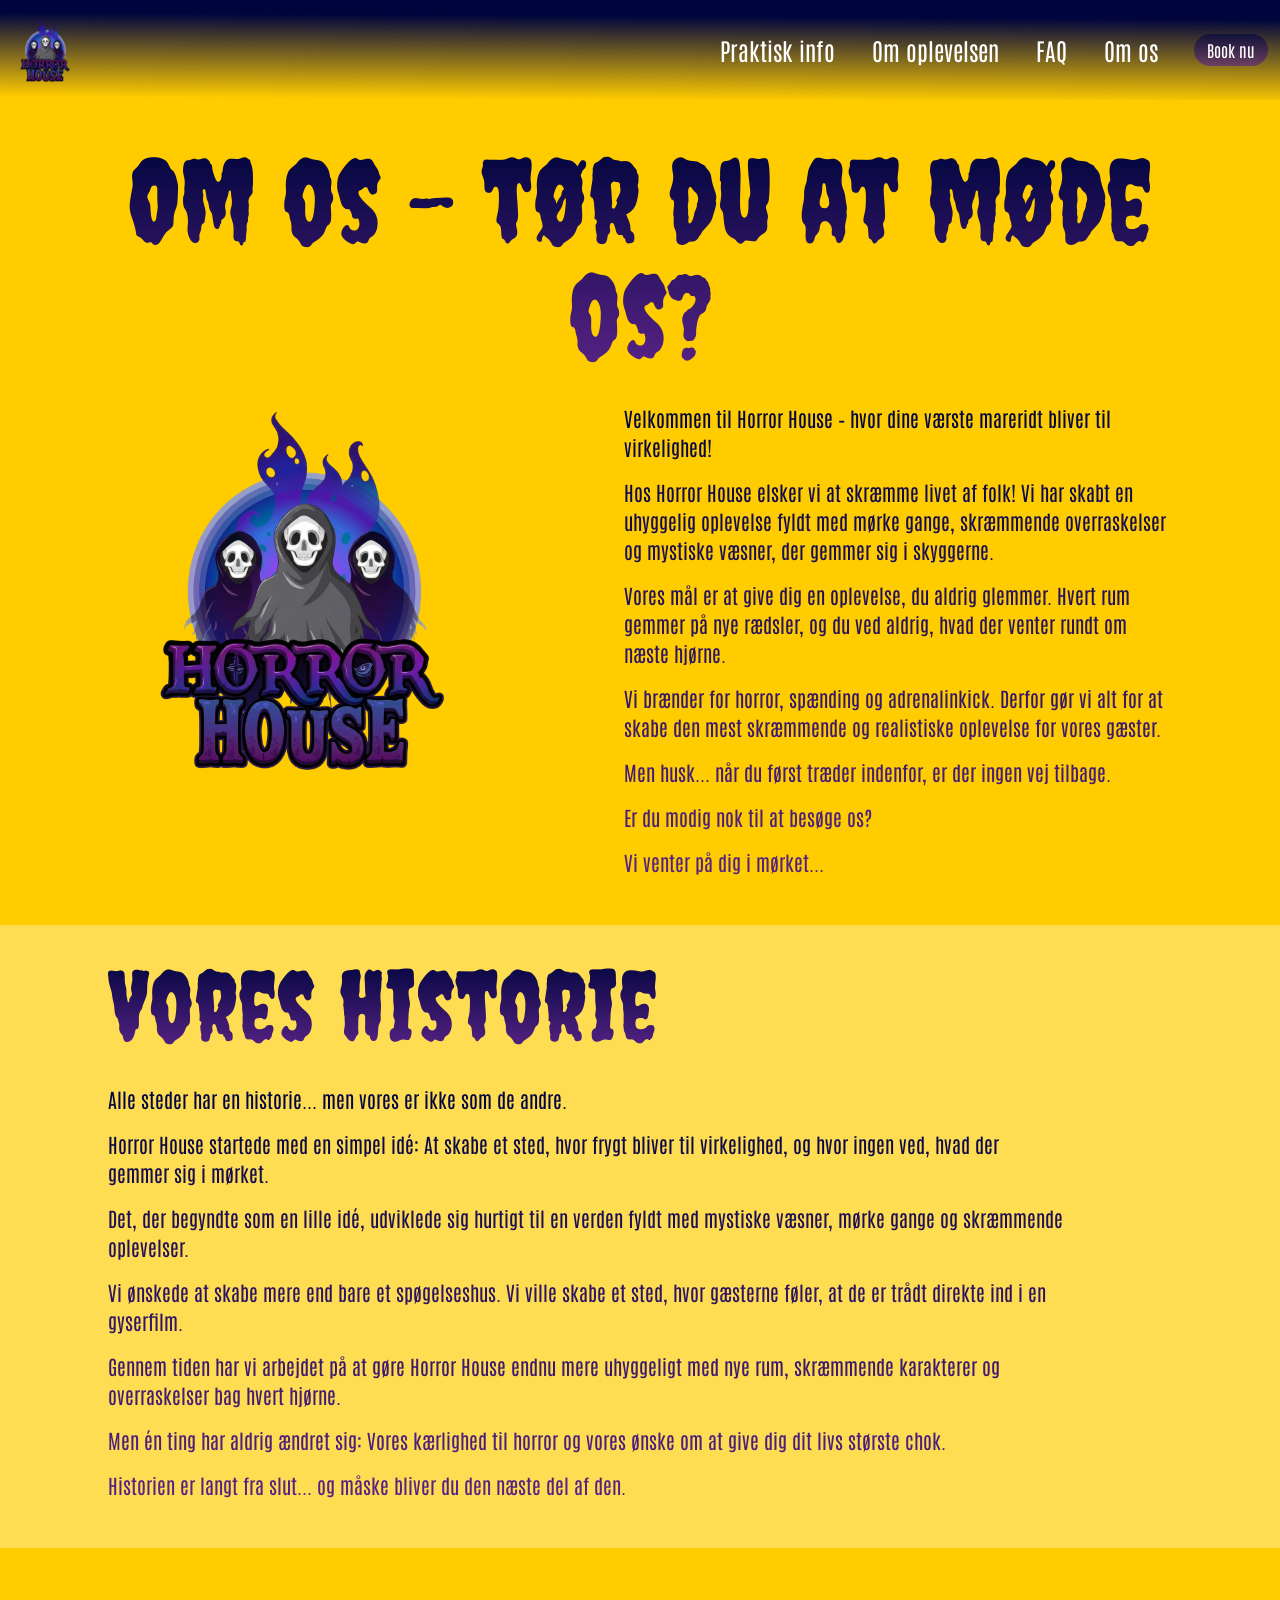
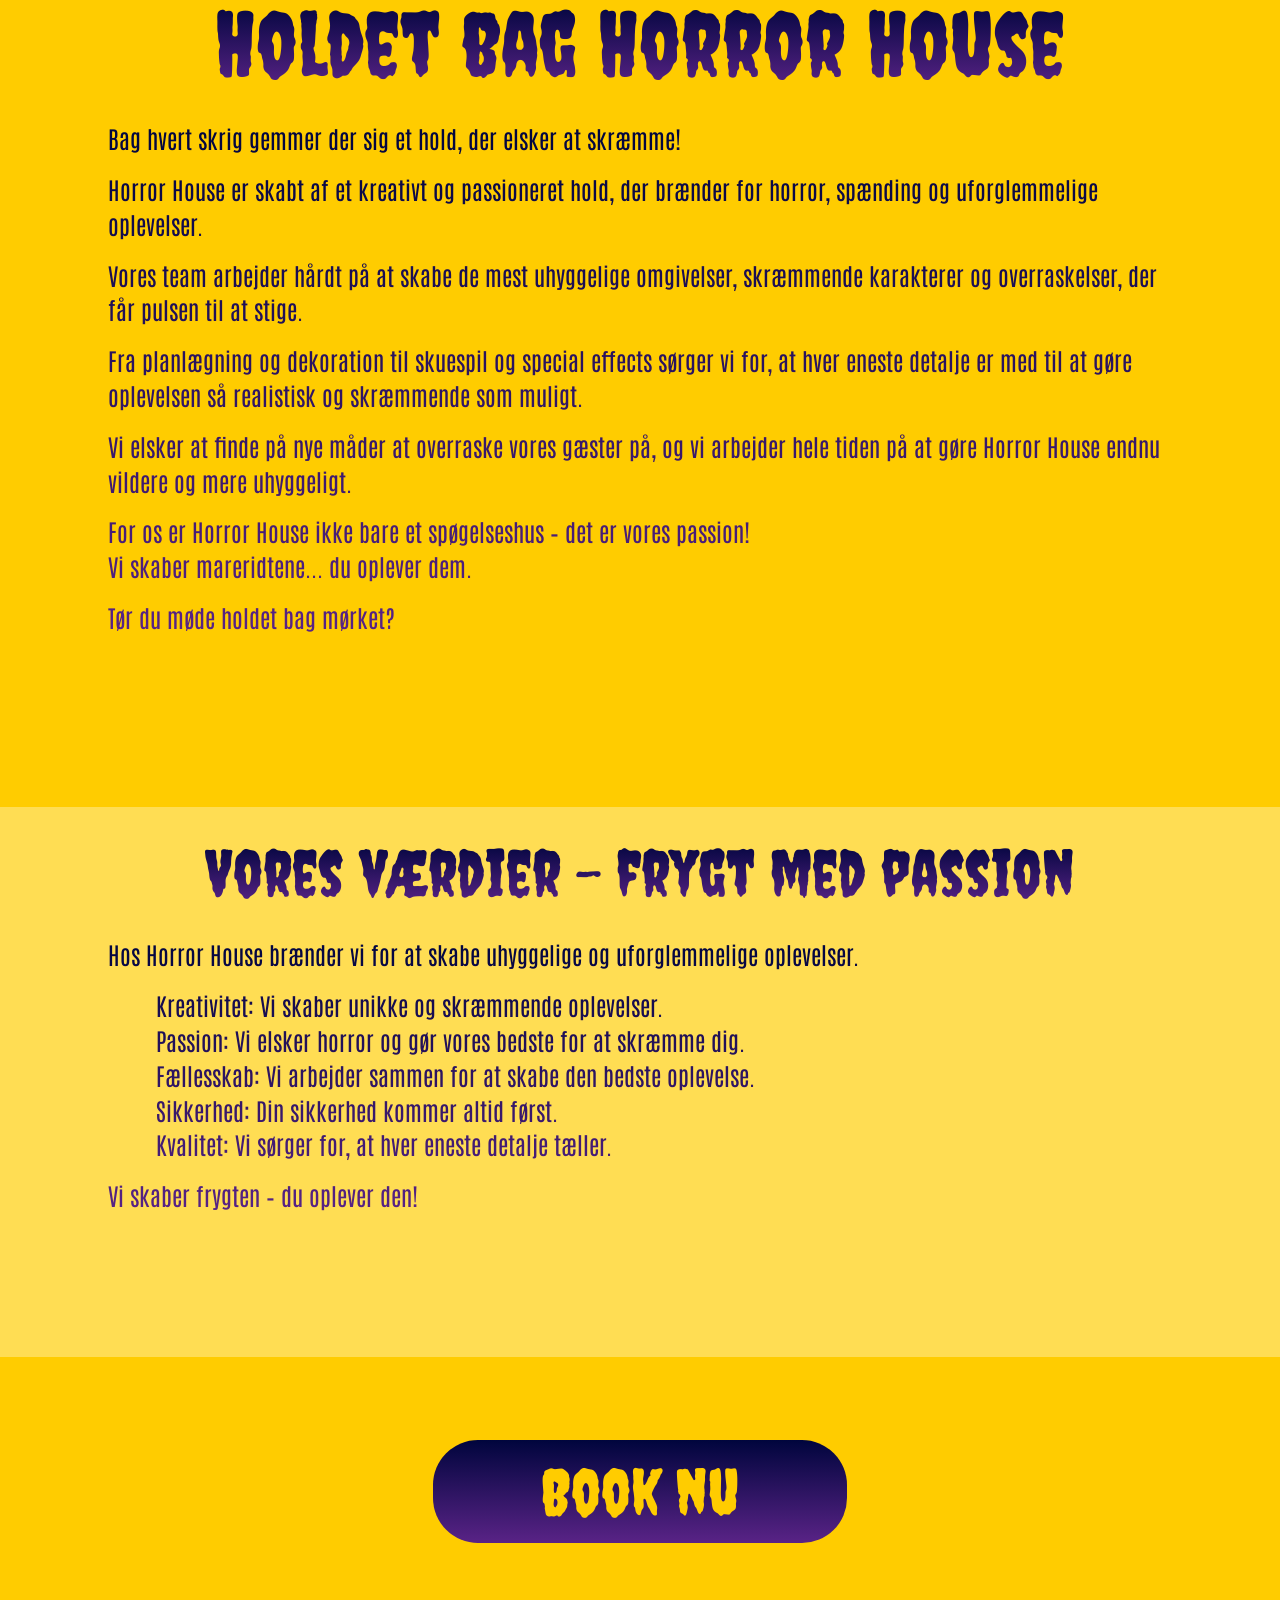
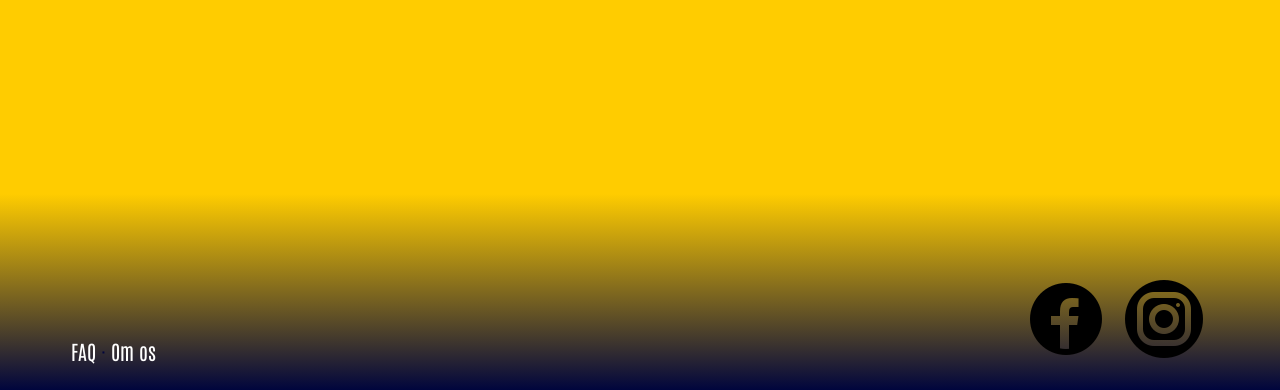
==== commit 4fdbbef6: "Fix: accessibility, navigation and hover feedback" ====
--- a/about-us.html
+++ b/about-us.html
@@ -7,4 +7,4 @@
 <section class="team" aria-labelledby="team-title"><div class="about-narrow"><h2 id="team-title">Holdet bag Horror House</h2><div class="team-copy"><p>Bag hvert skrig gemmer der sig et hold, der elsker at skræmme!</p><p>Horror House er skabt af et kreativt og passioneret hold, der brænder for horror, spænding og uforglemmelige oplevelser.</p><p>Vores team arbejder hårdt på at skabe de mest uhyggelige omgivelser, skræmmende karakterer og overraskelser, der får pulsen til at stige.</p><p>Fra planlægning og dekoration til skuespil og special effects sørger vi for, at hver eneste detalje er med til at gøre oplevelsen så realistisk og skræmmende som muligt.</p><p>Vi elsker at finde på nye måder at overraske vores gæster på, og vi arbejder hele tiden på at gøre Horror House endnu vildere og mere uhyggeligt.</p><p>For os er Horror House ikke bare et spøgelseshus – det er vores passion!<br>Vi skaber mareridtene... du oplever dem.</p><p>Tør du møde holdet bag mørket?</p></div></div></section>
 <section class="values" aria-labelledby="values-title"><div class="about-narrow"><h2 id="values-title">Vores værdier – frygt med passion</h2><div class="values-copy"><p>Hos Horror House brænder vi for at skabe uhyggelige og uforglemmelige oplevelser.</p><ul><li>Kreativitet: Vi skaber unikke og skræmmende oplevelser.</li><li>Passion: Vi elsker horror og gør vores bedste for at skræmme dig.</li><li>Fællesskab: Vi arbejder sammen for at skabe den bedste oplevelse.</li><li>Sikkerhed: Din sikkerhed kommer altid først.</li><li>Kvalitet: Vi sørger for, at hver eneste detalje tæller.</li></ul><p>Vi skaber frygten – du oplever den!</p></div></div></section>
 <section class="about-cta" aria-label="Booking"><a class="button" href="booking.html">Book nu</a></section>
-</main><footer class="site-footer"><div class="container footer-inner"><nav aria-label="Footer navigation"><a href="faq.html">FAQ</a> · <a href="about-us.html">Om os</a></nav><div class="social-icons"><a href="#" aria-label="Horror House på Facebook"><img src="assets/figma/about/facebook.png" alt="" width="90" height="90"></a><a href="#" aria-label="Horror House på Instagram"><img src="assets/figma/about/instagram.png" alt="" width="90" height="90"></a></div></div></footer></body></html>
+</main><footer class="site-footer"><div class="container footer-inner"><nav aria-label="Footer navigation"><a href="faq.html">FAQ</a> · <a href="about-us.html">Om os</a></nav><div class="social-icons"><span aria-hidden="true"><img src="assets/figma/about/facebook.png" alt="" width="90" height="90"></span><span aria-hidden="true"><img src="assets/figma/about/instagram.png" alt="" width="90" height="90"></span></div></div></footer></body></html>
--- a/css/styles.css
+++ b/css/styles.css
@@ -1,5 +1,5 @@
 @import url('https://fonts.googleapis.com/css2?family=Antonio:wght@400;600;700&family=Creepster&family=Inter:wght@400;600;700&display=swap');
-:root{--yellow:#ffcc00;--navy:#00053d;--purple:#592386;--white:#fff;--max-width:1138px;--gradient:linear-gradient(180deg,#00053d,#592386);font-family:'Antonio',Arial,sans-serif;line-height:1.25}*{box-sizing:border-box}html{scroll-behavior:smooth}body{margin:0;background:var(--yellow);color:var(--yellow)}img{max-width:100%;display:block}.container{width:min(calc(100% - 4rem),var(--max-width));margin-inline:auto}.sr-only{position:absolute;width:1px;height:1px;padding:0;margin:-1px;overflow:hidden;clip:rect(0,0,0,0);white-space:nowrap;border:0}.skip-link{position:absolute;left:1rem;top:-5rem;z-index:10;padding:.75rem 1rem;background:var(--navy);color:var(--white)}.skip-link:focus{top:1rem}:focus-visible{outline:3px solid var(--white);outline-offset:3px}.site-header{height:100px;background:var(--navy) url('../assets/figma/header.png') center/cover;color:var(--white)}.header-inner{height:100%;max-width:1280px;margin:auto;padding:17px 12px;display:flex;align-items:center;justify-content:space-between}.brand img{width:66px;height:65px;object-fit:contain}.site-nav ul{display:flex;align-items:center;gap:2.3rem;list-style:none;margin:0;padding:0}.site-nav a{color:var(--white);font-size:24px;text-decoration:none}.header-book{background:linear-gradient(180deg,#00053da3,#592386a3);border-radius:20px;padding:.35rem .8rem;font-size:16px!important}.menu-toggle{display:none}.hero{min-height:748px;background:linear-gradient(#00000020,#00000055),url('../assets/figma/raw_image_7.png') center/cover;color:var(--yellow)}.hero-content{padding-top:105px}.hero h1,h2,h3{font-family:Creepster,Georgia,serif;font-weight:400}.hero h1{margin:0 auto 1.6rem;max-width:720px;font-size:clamp(4rem,10vw,8rem);line-height:.95;background:linear-gradient(#00053d,#592386);-webkit-background-clip:text;background-clip:text;color:transparent}.hero-copy{max-width:911px;margin:auto;font-family:Creepster,Georgia,serif;font-size:24px;line-height:1.5}.hero-copy p{margin:0 0 1rem}.hero-actions{display:flex;justify-content:center;gap:5rem;margin-top:1rem}.button,.card-button{display:inline-block;border:0;border-radius:20px;background:var(--gradient);color:var(--yellow);padding:.85rem 1.3rem;font:400 24px/1 Antonio,Arial,sans-serif;text-decoration:none;cursor:pointer}.section{padding:70px 0}.section h2{margin:0 0 1.5rem;background:linear-gradient(#00053d,#592386);-webkit-background-clip:text;background-clip:text;color:transparent;font-size:clamp(2.4rem,5vw,4rem);line-height:1.1}.experience-grid{display:grid;grid-template-columns:1.15fr .75fr;gap:2rem;align-items:end}.experience-copy{font:36px/1.12 Creepster,Georgia,serif;background:linear-gradient(#00053d,#592386);-webkit-background-clip:text;background-clip:text;color:transparent}.experience-copy p{margin:0 0 1.5rem}.experience-copy .button{color:var(--yellow);font-family:Antonio,Arial,sans-serif}.experience-image{width:100%;height:491px;object-fit:cover}.practical{padding-top:95px}.info-grid{display:grid;grid-template-columns:1fr 1fr;gap:1rem}.info-card,.ticket-card{background:var(--gradient);border-radius:20px;padding:1rem 1.5rem;min-height:180px}.info-card h3,.ticket-card h3{margin:0;color:var(--yellow);font-size:48px}.info-card p,.ticket-card p{margin:.3rem 0;color:var(--yellow);font-size:36px}.small-copy{font-size:24px!important;line-height:1.25}.centered-button{display:block;width:max-content;margin:1rem auto 0}.tickets h2{text-align:center}.ticket-grid{display:grid;grid-template-columns:1fr 1fr;gap:1rem}.ticket-card{min-height:128px;position:relative}.ticket-card h3{font-size:48px}.ticket-card p{margin:0;font-size:36px}.card-button{position:absolute;right:1.5rem;bottom:1rem;padding:.3rem 1.2rem;font-size:20px}.ticket-card-group{grid-column:1/-1;width:min(630px,100%);justify-self:center;min-height:180px}.site-footer{margin-top:0;min-height:196px;background:linear-gradient(180deg,var(--yellow),var(--navy));padding:5rem 0 1rem}.footer-inner{display:flex;align-items:flex-end;justify-content:space-between}.footer-inner a{color:var(--white);text-decoration:none}.footer-inner nav{font-size:20px}.social-icons{display:flex;gap:.5rem}.social-icons img{width:90px;height:90px;object-fit:contain}
+:root{--yellow:#ffcc00;--navy:#00053d;--purple:#592386;--white:#fff;--max-width:1138px;--gradient:linear-gradient(180deg,#00053d,#592386);font-family:'Antonio',Arial,sans-serif;line-height:1.25}*{box-sizing:border-box}html{scroll-behavior:smooth}body{margin:0;background:var(--yellow);color:var(--yellow)}img{max-width:100%;display:block}.container{width:min(calc(100% - 4rem),var(--max-width));margin-inline:auto}.sr-only{position:absolute;width:1px;height:1px;padding:0;margin:-1px;overflow:hidden;clip:rect(0,0,0,0);white-space:nowrap;border:0}.skip-link{position:absolute;left:1rem;top:-5rem;z-index:10;padding:.75rem 1rem;background:var(--navy);color:var(--white)}.skip-link:focus{top:1rem}:focus-visible{outline:3px solid var(--navy);outline-offset:3px;box-shadow:0 0 0 5px var(--white)}.site-header{height:100px;background:var(--navy) url('../assets/figma/header.png') center/cover;color:var(--white)}.header-inner{height:100%;max-width:1280px;margin:auto;padding:17px 12px;display:flex;align-items:center;justify-content:space-between}.brand img{width:66px;height:65px;object-fit:contain}.site-nav ul{display:flex;align-items:center;gap:2.3rem;list-style:none;margin:0;padding:0}.site-nav a{color:var(--white);font-size:24px;text-decoration:none}.header-book{background:linear-gradient(180deg,#00053da3,#592386a3);border-radius:20px;padding:.35rem .8rem;font-size:16px!important}.menu-toggle{display:none}.hero{min-height:748px;background:linear-gradient(#00000020,#00000055),url('../assets/figma/raw_image_7.png') center/cover;color:var(--yellow)}.hero-content{padding-top:105px}.hero h1,h2,h3{font-family:Creepster,Georgia,serif;font-weight:400}.hero h1{margin:0 auto 1.6rem;max-width:720px;font-size:clamp(4rem,10vw,8rem);line-height:.95;background:linear-gradient(#00053d,#592386);-webkit-background-clip:text;background-clip:text;color:transparent}.hero-copy{max-width:911px;margin:auto;font-family:Creepster,Georgia,serif;font-size:24px;line-height:1.5}.hero-copy p{margin:0 0 1rem}.hero-actions{display:flex;justify-content:center;gap:5rem;margin-top:1rem}.button,.card-button{display:inline-block;border:0;border-radius:20px;background:var(--gradient);color:var(--yellow);padding:.85rem 1.3rem;font:400 24px/1 Antonio,Arial,sans-serif;text-decoration:none;cursor:pointer}.section{padding:70px 0}.section h2{margin:0 0 1.5rem;background:linear-gradient(#00053d,#592386);-webkit-background-clip:text;background-clip:text;color:transparent;font-size:clamp(2.4rem,5vw,4rem);line-height:1.1}.experience-grid{display:grid;grid-template-columns:1.15fr .75fr;gap:2rem;align-items:end}.experience-copy{font:36px/1.12 Creepster,Georgia,serif;background:linear-gradient(#00053d,#592386);-webkit-background-clip:text;background-clip:text;color:transparent}.experience-copy p{margin:0 0 1.5rem}.experience-copy .button{color:var(--yellow);font-family:Antonio,Arial,sans-serif}.experience-image{width:100%;height:491px;object-fit:cover}.practical{padding-top:95px}.info-grid{display:grid;grid-template-columns:1fr 1fr;gap:1rem}.info-card,.ticket-card{background:var(--gradient);border-radius:20px;padding:1rem 1.5rem;min-height:180px}.info-card h3,.ticket-card h3{margin:0;color:var(--yellow);font-size:48px}.info-card p,.ticket-card p{margin:.3rem 0;color:var(--yellow);font-size:36px}.small-copy{font-size:24px!important;line-height:1.25}.centered-button{display:block;width:max-content;margin:1rem auto 0}.tickets h2{text-align:center}.ticket-grid{display:grid;grid-template-columns:1fr 1fr;gap:1rem}.ticket-card{min-height:128px;position:relative}.ticket-card h3{font-size:48px}.ticket-card p{margin:0;font-size:36px}.card-button{position:absolute;right:1.5rem;bottom:1rem;padding:.3rem 1.2rem;font-size:20px}.ticket-card-group{grid-column:1/-1;width:min(630px,100%);justify-self:center;min-height:180px}.site-footer{margin-top:0;min-height:196px;background:linear-gradient(180deg,var(--yellow),var(--navy));padding:5rem 0 1rem}.footer-inner{display:flex;align-items:flex-end;justify-content:space-between}.footer-inner a{color:var(--white);text-decoration:none}.footer-inner nav{font-size:20px}.social-icons{display:flex;gap:.5rem}.social-icons img{width:90px;height:90px;object-fit:contain}
 @media(max-width:760px){.site-header{height:auto;min-height:80px}.header-inner{flex-wrap:wrap}.menu-toggle{display:block;background:transparent;border:2px solid var(--yellow);border-radius:8px;color:var(--white);padding:.5rem;font:1rem Antonio}.site-nav{display:none;width:100%}.site-nav.is-open{display:block}.site-nav ul{display:grid;gap:.5rem;padding:1rem 0}.site-nav a{font-size:20px}.hero{min-height:620px}.hero-content{padding-top:75px}.hero h1{font-size:clamp(3.5rem,16vw,6rem)}.hero-copy{font-size:18px}.hero-actions{gap:1rem;flex-wrap:wrap}.button{font-size:20px}.section{padding:48px 0}.section h2{font-size:clamp(2.2rem,9vw,3.3rem)}.experience-grid,.info-grid,.ticket-grid{grid-template-columns:1fr}.experience-copy{font-size:25px}.experience-image{height:360px}.ticket-card-group{grid-column:auto}.info-card,.ticket-card{min-height:145px}.info-card h3,.ticket-card h3{font-size:38px}.info-card p,.ticket-card p{font-size:28px}.small-copy{font-size:18px!important}.footer-inner{align-items:flex-start;flex-direction:column;gap:1rem}}
 @media(prefers-reduced-motion:reduce){html{scroll-behavior:auto}}
 
@@ -9,16 +9,136 @@
 .mood-grid img:first-child{object-position:50% 16.16%}.mood-grid img:last-child{object-position:50% 33.43%}
 
 /* Praktisk info – page-specific layout */
-.practical-page{background:#ffdd53;color:var(--navy)}.practical-narrow{width:min(calc(100% - 5rem),1064px);margin-inline:auto}.practical-intro{min-height:470px;padding:88px 0 45px;background:var(--yellow)}.practical-intro h1{margin:0 0 2rem;text-align:center;font:400 clamp(4.5rem,10vw,8rem)/.9 Creepster,Georgia,serif;background:linear-gradient(90deg,#00053d,#592386);-webkit-background-clip:text;background-clip:text;color:transparent}.practical-intro-copy{max-width:843px;margin-inline:auto;font:36px/40px Creepster,Georgia,serif;background:linear-gradient(180deg,#00053d,#592386);-webkit-background-clip:text;background-clip:text;color:transparent}.practical-intro-copy p{margin:0 0 1rem}.dates-address{min-height:791px;padding:36px 0;background:#ffdd53}.dates-list{width:630px;max-width:100%}.dates-list p{margin:0;padding:.55rem .8rem;background:var(--gradient);color:var(--yellow);font:600 40px/1.1 Antonio,Arial,sans-serif}.demo-note{margin:.5rem 0;color:#3f3550;font:16px/1.3 Inter,Arial,sans-serif}.map-address{display:grid;grid-template-columns:522px 1fr;gap:8rem;align-items:center;margin-top:28px}.map-wrap{width:522px;height:449px;overflow:hidden}.map-wrap img{width:100%;height:100%;object-fit:cover}.address-copy>p{margin:0 0 .5rem;font:48px/1.05 'Antonio',Arial,sans-serif;background:linear-gradient(180deg,#00053d,#592386);-webkit-background-clip:text;background-clip:text;color:transparent}.address-copy .button{margin-top:1rem;background:linear-gradient(90deg,#00053d,#592386);font-size:36px}.practical-tickets{min-height:491px;padding:32px 0;background:var(--yellow)}.practical-tickets h2,.good-to-know h2{margin:0 0 1.5rem;text-align:center;font:400 clamp(3.8rem,8vw,6rem)/1 Creepster,Georgia,serif;background:linear-gradient(90deg,#00053d,#592386);-webkit-background-clip:text;background-clip:text;color:transparent}.practical-ticket-grid{display:grid;grid-template-columns:repeat(2,1fr);gap:28px 64px}.practical-ticket-grid article{height:106px;padding:1rem 2rem;position:relative;border-radius:28px;background:linear-gradient(90deg,#00053d,#592386);color:var(--yellow)}.practical-ticket-grid article:last-child{grid-column:1/-1;width:413px;justify-self:center}.practical-ticket-grid h3{margin:0;font:36px/1.1 Antonio,Arial,sans-serif}.practical-ticket-grid a{position:absolute;bottom:10px;left:50%;transform:translateX(-50%);width:196px;border-radius:48px;background:#592386;color:var(--yellow);text-align:center;font:24px/34px Antonio,Arial,sans-serif;text-decoration:none}.good-to-know{min-height:563px;padding:36px 0 70px;background:#ffdd53}.good-to-know h2{text-align:left;font-size:48px}.details-list{display:grid;gap:29px}.details-list details{border-radius:0;background:linear-gradient(90deg,#00053d,#592386);color:var(--yellow);overflow:hidden}.details-list summary{padding:1rem;text-align:center;cursor:pointer;list-style:none;font:48px/1 Antonio,Arial,sans-serif}.details-list summary::-webkit-details-marker{display:none}.details-list summary::after{content:'+';float:right}.details-list details[open] summary::after{content:'−'}.details-list details p{margin:0;padding:0 2rem 1.25rem;color:#e0e0e8;font:19px/1.4 Inter,Arial,sans-serif}.practical-page .site-footer{min-height:196px}
+.practical-page{background:#ffdd53;color:var(--navy)}.practical-narrow{width:min(calc(100% - 5rem),1064px);margin-inline:auto}.practical-intro{min-height:470px;padding:88px 0 45px;background:var(--yellow)}.practical-intro h1{margin:0 0 2rem;text-align:center;font:400 clamp(4.5rem,10vw,8rem)/.9 Creepster,Georgia,serif;background:linear-gradient(90deg,#00053d,#592386);-webkit-background-clip:text;background-clip:text;color:transparent}.practical-intro-copy{max-width:843px;margin-inline:auto;font:36px/40px Creepster,Georgia,serif;background:linear-gradient(180deg,#00053d,#592386);-webkit-background-clip:text;background-clip:text;color:transparent}.practical-intro-copy p{margin:0 0 1rem}.dates-address{min-height:791px;padding:36px 0;background:#ffdd53}.dates-list{width:630px;max-width:100%}.dates-list p{margin:0;padding:.55rem .8rem;background:var(--gradient);color:var(--yellow);font:600 40px/1.1 Antonio,Arial,sans-serif}.demo-note{margin:.5rem 0;color:#3f3550;font:16px/1.3 Inter,Arial,sans-serif}.map-address{display:grid;grid-template-columns:522px 1fr;gap:8rem;align-items:center;margin-top:28px}.map-wrap{width:522px;height:449px;overflow:hidden}.map-wrap img{width:100%;height:100%;object-fit:cover}.address-copy>p{margin:0 0 .5rem;font:48px/1.05 'Antonio',Arial,sans-serif;background:linear-gradient(180deg,#00053d,#592386);-webkit-background-clip:text;background-clip:text;color:transparent}.address-copy .button{margin-top:1rem;background:linear-gradient(90deg,#00053d,#592386);font-size:36px}.practical-tickets{min-height:491px;padding:32px 0;background:var(--yellow)}.practical-tickets h2,.good-to-know h2{margin:0 0 1.5rem;text-align:center;font:400 clamp(3.8rem,8vw,6rem)/1 Creepster,Georgia,serif;background:linear-gradient(90deg,#00053d,#592386);-webkit-background-clip:text;background-clip:text;color:transparent}.practical-ticket-grid{display:grid;grid-template-columns:repeat(2,1fr);gap:28px 64px}.practical-ticket-grid article{height:106px;padding:1rem 2rem;position:relative;border-radius:28px;background:linear-gradient(90deg,#00053d,#592386);color:var(--yellow)}.practical-ticket-grid article:last-child{grid-column:1/-1;width:413px;justify-self:center}.practical-ticket-grid h3{margin:0;font:36px/1.1 Antonio,Arial,sans-serif}.practical-ticket-grid a{position:absolute;bottom:10px;left:50%;transform:translateX(-50%);width:196px;border-radius:48px;background:#592386;color:var(--yellow);text-align:center;font:24px/34px Antonio,Arial,sans-serif;text-decoration:none}.good-to-know{min-height:563px;padding:36px 0 70px;background:#ffdd53}.good-to-know h2{text-align:left;font-size:48px}.details-list{display:grid;gap:29px}.details-list details{border-radius:0;background:linear-gradient(90deg,#00053d,#592386);color:var(--yellow);overflow:visible}.details-list summary{padding:1rem;text-align:center;cursor:pointer;list-style:none;font:48px/1 Antonio,Arial,sans-serif}.details-list summary::-webkit-details-marker{display:none}.details-list summary::after{content:'+';float:right}.details-list details[open] summary::after{content:'−'}.details-list details p{margin:0;padding:0 2rem 1.25rem;color:#e0e0e8;font:19px/1.4 Inter,Arial,sans-serif}.practical-page .site-footer{min-height:196px}
 @media(max-width:760px){.practical-narrow{width:min(calc(100% - 2rem),600px)}.practical-intro{min-height:auto;padding:70px 0 45px}.practical-intro h1{font-size:clamp(3.8rem,15vw,6rem)}.practical-intro-copy{font-size:23px;line-height:26px}.dates-address{min-height:auto;padding:32px 0 55px}.dates-list p{font-size:25px}.map-address{grid-template-columns:1fr;gap:1.5rem;margin-top:28px}.map-wrap{width:100%;height:auto;aspect-ratio:522/449}.address-copy>p{font-size:36px}.address-copy .button{font-size:24px}.practical-tickets{min-height:auto;padding:45px 0}.practical-ticket-grid{grid-template-columns:1fr;gap:14px}.practical-ticket-grid article:last-child{grid-column:auto;width:100%}.good-to-know{min-height:auto;padding:36px 0 50px}.good-to-know h2{font-size:42px}.details-list{gap:16px}.details-list summary{font-size:30px}.details-list details p{padding-inline:1rem;font-size:17px}}
 .practical-page .site-header{background-image:url('../assets/figma/practical/header.png')}
 
 /* Om os – page-specific layout */
 .about-page{background:var(--yellow);color:var(--navy)}.about-page .site-header{background-image:url('../assets/figma/about/header.png')}.about-narrow{width:min(calc(100% - 5rem),1064px);margin-inline:auto}.about-intro{min-height:693px;padding:42px 0 32px;background:var(--yellow)}.about-intro h1{margin:0 0 2rem;text-align:center;font:400 clamp(4rem,9vw,8rem)/1 Creepster,Georgia,serif;background:linear-gradient(180deg,#00053d,#592386);-webkit-background-clip:text;background-clip:text;color:transparent}.about-intro-grid{display:grid;grid-template-columns:388px 1fr;gap:8rem;align-items:start}.about-intro-grid>img{width:388px;height:373px;object-fit:contain}.about-intro-copy,.history-copy,.team-copy,.values-copy{background:linear-gradient(180deg,#00053d,#592386);-webkit-background-clip:text;background-clip:text;color:transparent;font-family:Creepster,Georgia,serif}.about-intro-copy{font-size:20px;line-height:1.15}.about-intro-copy p,.history-copy p,.team-copy p,.values-copy p{margin:0 0 1rem}.history{min-height:517px;padding:32px 0;background:#ffdd53}.history h2,.team h2,.values h2{margin:0 0 2rem;background:linear-gradient(180deg,#00053d,#592386);-webkit-background-clip:text;background-clip:text;color:transparent;font:400 clamp(4rem,8vw,6rem)/1 Creepster,Georgia,serif}.history-copy{max-width:955px;font-size:20px;line-height:1.15}.team{min-height:859px;padding:52px 0 48px;background:var(--yellow)}.team h2{font-size:clamp(3.4rem,7vw,5.55rem);text-align:center}.team-copy{font-size:32px;line-height:1.16}.values{min-height:550px;padding:34px 0 40px;background:#ffdd53}.values h2{text-align:center;font-size:clamp(3rem,6vw,4rem)}.values-copy{font-size:32px;line-height:1.15}.values-copy ul{margin:.25rem 0 1rem;padding-left:3rem}.about-cta{min-height:437px;padding-top:83px;text-align:center;background:var(--yellow)}.about-cta .button{min-width:414px;padding:1.2rem 2rem;border-radius:45px;background:linear-gradient(180deg,#00053d,#592386);font:400 64px/1 Creepster,Georgia,serif}.about-page .site-footer{min-height:196px}
 @media(max-width:760px){.about-narrow{width:min(calc(100% - 2rem),600px)}.about-intro{min-height:auto;padding:55px 0 45px}.about-intro h1{font-size:clamp(3.3rem,13vw,5.5rem)}.about-intro-grid{grid-template-columns:1fr;gap:1.5rem}.about-intro-grid>img{width:min(388px,100%);height:300px;margin:auto}.about-intro-copy,.history-copy{font-size:19px;line-height:1.2}.history{min-height:auto;padding:40px 0 48px}.history h2,.team h2,.values h2{font-size:clamp(3rem,11vw,4.7rem)}.team{min-height:auto;padding:48px 0}.team-copy,.values-copy{font-size:23px;line-height:1.2}.values{min-height:auto;padding:42px 0 48px}.values-copy ul{padding-left:2rem}.about-cta{min-height:300px;padding-top:60px}.about-cta .button{min-width:0;font-size:42px}}
-.faq-page{background:var(--yellow);color:var(--yellow)}.faq-page .site-header{background-image:url('../assets/figma/faq/header.svg')}.faq-narrow{width:min(calc(100% - 5rem),1064px);margin-inline:auto}.faq-intro{min-height:391px;padding:45px 0 32px;background:var(--yellow)}.faq-intro h1{margin:0 0 1.5rem;text-align:center;font:400 clamp(4.5rem,10vw,8rem)/1 Creepster,Georgia,serif;background:linear-gradient(180deg,#00053d,#592386);-webkit-background-clip:text;background-clip:text;color:transparent}.faq-intro-copy{max-width:1136px;font:20px/30px Creepster,Georgia,serif;background:linear-gradient(180deg,#00053d,#592386);-webkit-background-clip:text;background-clip:text;color:transparent}.faq-intro-copy p{margin:0 0 .2rem}.faq-questions{padding:55px 0 85px;background:var(--yellow)}.faq-items{display:grid;gap:30px}.faq-items details{background:linear-gradient(180deg,#00053d,#592386);color:var(--yellow);overflow:hidden}.faq-items summary{padding:.55rem .9rem;cursor:pointer;list-style:none;font:600 40px/1.3 Antonio,Arial,sans-serif}.faq-items summary::-webkit-details-marker{display:none}.faq-items summary::after{content:'+';float:right}.faq-items details[open] summary::after{content:'−'}.faq-items details p{margin:0;padding:1rem 1.25rem 1.25rem;color:#e0e0e5;font:19px/1.45 Inter,Arial,sans-serif}.faq-contact{min-height:722px;padding:82px 0 55px;background:rgba(0,5,61,.12);text-align:center}.faq-contact h2{margin:0 auto 2rem;max-width:763px;color:var(--white);font:600 48px/1.1 Antonio,Arial,sans-serif}.contact-card{width:min(630px,100%);margin:auto;padding:26px 2rem 30px;border-radius:20px;background:linear-gradient(180deg,#00053d,#592386)}.contact-card h3{margin:0 0 1rem;color:var(--yellow);font:600 64px/1 Antonio,Arial,sans-serif}.contact-card p{margin:.3rem 0;color:var(--white);font:600 32px/50px Antonio,Arial,sans-serif}.contact-card .button{margin-top:1rem;font-size:24px}.faq-demo-note{font-size:15px!important;line-height:1.3!important;color:#e0e0e5!important}.faq-page .site-footer{min-height:196px}
+.faq-page{background:var(--yellow);color:var(--yellow)}.faq-page .site-header{background-image:url('../assets/figma/faq/header.svg')}.faq-narrow{width:min(calc(100% - 5rem),1064px);margin-inline:auto}.faq-intro{min-height:391px;padding:45px 0 32px;background:var(--yellow)}.faq-intro h1{margin:0 0 1.5rem;text-align:center;font:400 clamp(4.5rem,10vw,8rem)/1 Creepster,Georgia,serif;background:linear-gradient(180deg,#00053d,#592386);-webkit-background-clip:text;background-clip:text;color:transparent}.faq-intro-copy{max-width:1136px;font:20px/30px Creepster,Georgia,serif;background:linear-gradient(180deg,#00053d,#592386);-webkit-background-clip:text;background-clip:text;color:transparent}.faq-intro-copy p{margin:0 0 .2rem}.faq-questions{padding:55px 0 85px;background:var(--yellow)}.faq-items{display:grid;gap:30px}.faq-items details{background:linear-gradient(180deg,#00053d,#592386);color:var(--yellow);overflow:visible}.faq-items summary{padding:.55rem .9rem;cursor:pointer;list-style:none;font:600 40px/1.3 Antonio,Arial,sans-serif}.faq-items summary::-webkit-details-marker{display:none}.faq-items summary::after{content:'+';float:right}.faq-items details[open] summary::after{content:'−'}.faq-items details p{margin:0;padding:1rem 1.25rem 1.25rem;color:#e0e0e5;font:19px/1.45 Inter,Arial,sans-serif}.faq-contact{min-height:722px;padding:82px 0 55px;background:rgba(0,5,61,.12);text-align:center}.faq-contact h2{margin:0 auto 2rem;max-width:763px;color:var(--white);font:600 48px/1.1 Antonio,Arial,sans-serif}.contact-card{width:min(630px,100%);margin:auto;padding:26px 2rem 30px;border-radius:20px;background:linear-gradient(180deg,#00053d,#592386)}.contact-card h3{margin:0 0 1rem;color:var(--yellow);font:600 64px/1 Antonio,Arial,sans-serif}.contact-card p{margin:.3rem 0;color:var(--white);font:600 32px/50px Antonio,Arial,sans-serif}.contact-card .button{margin-top:1rem;font-size:24px}.faq-demo-note{font-size:15px!important;line-height:1.3!important;color:#e0e0e5!important}.faq-page .site-footer{min-height:196px}
 @media(max-width:760px){.faq-narrow{width:min(calc(100% - 2rem),600px)}.faq-intro{min-height:auto;padding:55px 0 36px}.faq-intro h1{font-size:clamp(4rem,16vw,6rem)}.faq-intro-copy{font-size:18px;line-height:23px}.faq-questions{padding:36px 0 50px}.faq-items{gap:16px}.faq-items summary{font-size:26px;line-height:1.25}.faq-items details p{font-size:17px}.faq-contact{min-height:500px;padding:52px 0}.faq-contact h2{font-size:32px}.contact-card h3{font-size:44px}.contact-card p{font-size:23px;line-height:34px}}
 
 /* Bookingflow */
 .booking-page{background:#f7f7f7;color:#222;font-family:Inter,Arial,sans-serif}.booking-container{width:min(calc(100% - 2rem),1060px);margin:auto}.booking-hero{padding:42px 0 28px;background:#f7f7f7}.eyebrow{margin:0 0 .7rem;color:#555;font-size:.65rem;letter-spacing:.08em}.booking-hero h1{margin:0 0 .45rem;font:600 2rem/1.1 Inter,Arial,sans-serif;color:#222}.booking-intro{margin:0;color:#666;font-size:.86rem}.demo-banner{margin-top:1rem;padding:.6rem .8rem;border:1px solid #b8b8b8;border-radius:4px;background:#fff;color:#333;font-size:.78rem}.booking-section{padding:0 0 3rem}.booking-steps{display:grid;grid-template-columns:repeat(5,1fr);gap:10px;list-style:none;margin:0 0 13px;padding:0}.booking-steps button{width:100%;padding:.65rem .35rem;border:1px solid #c8c8c8;background:#fff;color:#222;text-align:left;font:600 .67rem Inter,Arial,sans-serif;cursor:pointer}.booking-steps .is-current button{border-color:#222;background:#222;color:#fff}.booking-steps button:disabled{cursor:not-allowed;opacity:.65}.booking-card{min-height:390px;padding:25px 28px;border:1px solid #ccc;border-radius:4px;background:#fff}.step-heading{position:relative;margin-bottom:1rem}.step-heading h2{margin:0 0 .35rem;color:#222;font:600 1rem Inter,Arial,sans-serif}.step-heading p{margin:0;color:#666;font-size:.72rem}.ticket-options{display:grid;gap:8px}.ticket-option{display:grid;grid-template-columns:42px 1fr auto;align-items:center;gap:12px;padding:9px;border:1px solid #d6d6d6;border-radius:4px;background:#fafafa}.ticket-placeholder{width:40px;height:34px;background:#e5e5e5}.ticket-option strong,.ticket-option small{display:block}.ticket-option strong{font-size:.77rem}.ticket-option small{margin-top:3px;color:#777;font-size:.6rem}.quantity{display:flex;align-items:center;gap:10px}.quantity button,.time-options button{min-width:30px;height:28px;border:1px solid #ccc;background:#fff;color:#222;cursor:pointer}.quantity output{min-width:10px;text-align:center;font-size:.75rem}.step-actions{display:flex;justify-content:space-between;gap:1rem;margin-top:1rem}.primary,.secondary,.test-data{border:1px solid #222;border-radius:3px;padding:.55rem .9rem;font:600 .72rem Inter,Arial,sans-serif;cursor:pointer}.primary{background:#222;color:#fff;text-decoration:none}.secondary,.test-data{background:#fff;color:#222}.two-column{display:grid;grid-template-columns:1.15fr 1fr;gap:34px}.calendar{padding:12px;border:1px solid #ddd;border-radius:3px;text-align:center;font-size:.65rem}.calendar-week{display:grid;grid-template-columns:repeat(7,1fr);margin:12px 0 5px;color:#555;font-size:.45rem}.calendar-days{display:grid;grid-template-columns:repeat(7,1fr);gap:4px}.calendar-days button{height:25px;border:1px solid #ddd;background:#fff;font-size:.6rem;cursor:pointer}.calendar-days button.selected,.time-options button.selected{background:#222;color:#fff;border-color:#222}.time-options{display:grid;grid-template-columns:repeat(2,1fr);gap:8px}.time-options button{width:100%;height:32px}.selection-note{font-size:.72rem}.form-fields{display:grid;gap:6px;max-width:650px}.form-fields label,.payment-layout label{font-size:.68rem}.form-fields input,.payment-layout>div>input{width:100%;margin-bottom:9px;padding:.6rem;border:1px solid #ccc;border-radius:3px;font: .75rem Inter,Arial,sans-serif}.checkbox{display:flex;gap:7px;align-items:flex-start;margin-top:.3rem}.checkbox input{margin:0}.test-data{position:absolute;right:0;top:0;font-size:.58rem}.payment-choice{display:flex;gap:8px;align-items:center;margin:7px 0;padding:8px;border:1px solid #ddd;background:#fafafa}.payment-choice input{margin:0}.payment-choice span{font-size:.72rem}.payment-layout fieldset{border:0;padding:0;margin:0 0 1rem}.demo-label{color:#777;font-size:.58rem}.order-summary{padding:13px;border:1px solid #ccc;border-radius:3px;background:#f8f8f8}.order-summary h3{margin:0 0 .7rem;color:#222;font:600 .8rem Inter,Arial,sans-serif}.order-summary dl{margin:0;font-size:.62rem}.order-summary dl div{display:flex;justify-content:space-between;border-bottom:1px solid #ddd;padding:.25rem 0}.order-summary dd{margin:0}.order-summary p,.demo-note{font-size:.62rem;color:#555}.form-error{margin:1rem 0;color:#8b0000;font-weight:600}.confirmation{text-align:center}.confirmation h2{color:#222;font:600 1.1rem Inter,Arial,sans-serif}.confirmation>p{font-size:.72rem;color:#666}.confirmation .order-summary{width:min(100%,360px);margin:1rem auto;text-align:left}.check{width:44px;height:44px;margin:auto;border:1px solid #aaa;border-radius:50%;font-size:1.5rem;line-height:42px}.confirmation .button{display:inline-block}
 @media(max-width:760px){.booking-hero{padding-top:30px}.booking-hero h1{font-size:1.55rem}.booking-steps{grid-template-columns:1fr 1fr}.booking-steps li:last-child{grid-column:1/-1}.booking-card{padding:18px 14px}.two-column{grid-template-columns:1fr;gap:24px}.test-data{position:static;margin-top:.8rem}.payment-layout{gap:18px}.ticket-option{grid-template-columns:32px 1fr auto}.ticket-placeholder{width:32px}.booking-container{width:min(calc(100% - 1.5rem),600px)}}
+.booking-page :where(a,button,input,summary):focus-visible{outline:3px solid var(--navy);outline-offset:3px;box-shadow:0 0 0 5px var(--white)}
+.booking-page :where(.payment-choice,.checkbox):has(input:focus-visible){outline:3px solid var(--navy);outline-offset:3px;box-shadow:0 0 0 5px var(--white)}
+.booking-page .payment-choice{width:100%;border:1px solid #ddd;color:#222;font: .72rem Inter,Arial,sans-serif;text-align:left;cursor:pointer}
+.booking-page .payment-choice[aria-pressed="true"]{border-color:#222;background:#222;color:#fff}
+
+/* Typografisk korrektion: Creepster bevares til overskrifter, ikke brødtekst. */
+.hero-copy,.experience-copy,.intro-copy,.practical-intro-copy,.about-intro-copy,.history-copy,.team-copy,.values-copy,.faq-intro-copy{font-family:Antonio,Arial,sans-serif}
+.experience-copy{font-size:24px;line-height:1.45}
+.intro-copy{font-size:24px;line-height:1.45}
+.practical-intro-copy{font-size:24px;line-height:1.45}
+.about-intro-copy,.history-copy{font-size:20px;line-height:1.45}
+.team-copy,.values-copy{font-size:24px;line-height:1.45}
+.faq-intro-copy{font-size:20px;line-height:1.5}
+.booking-page,.faq-items details p,.contact-card p,.demo-note{font-family:Antonio,Arial,sans-serif}
+
+/* Bookingflow – visuelt design fra Hjemmeside design (Figma 189:307–189:572). */
+.booking-page{background:var(--yellow);color:var(--navy);font-family:Antonio,Arial,sans-serif}
+.booking-page .booking-container{width:min(calc(100% - 7rem),1138px);margin-inline:auto}
+.booking-page .booking-hero{padding:52px 0 28px;background:var(--yellow)}
+.booking-page .eyebrow{margin:0 0 .65rem;color:var(--navy);font:600 14px/1 Antonio,Arial,sans-serif;letter-spacing:.12em}
+.booking-page .booking-hero h1{margin:0 0 .55rem;background:linear-gradient(180deg,var(--navy),var(--purple));-webkit-background-clip:text;background-clip:text;color:transparent;font:400 clamp(2.6rem,5vw,3.5rem)/1 Creepster,Georgia,serif}
+.booking-page .booking-intro{margin:0;max-width:840px;background:linear-gradient(180deg,var(--navy),var(--purple));-webkit-background-clip:text;background-clip:text;color:transparent;font:400 17px/1.35 Antonio,Arial,sans-serif}
+.booking-page .demo-banner{max-width:888px;margin-top:1rem;padding:.7rem 1rem;border:1px solid #b8b8b8;border-radius:6px;background:rgba(255,255,255,.72);color:var(--navy);font:400 14px/1.35 Antonio,Arial,sans-serif}
+.booking-page .booking-section{padding:0 0 5rem;background:var(--yellow)}
+.booking-page .booking-steps{grid-template-columns:repeat(5,1fr);gap:12px;margin:0 0 30px}
+.booking-page .booking-steps button{min-height:62px;padding:.75rem .8rem;border:1px solid #b8b8b8;border-radius:6px;background:#fff;color:#242424;text-align:left;font:600 14px/1.2 Antonio,Arial,sans-serif}
+.booking-page .booking-steps .is-current button{border-color:#b8b8b8;background:var(--gradient);color:#fff}
+.booking-page .booking-steps button:disabled{opacity:1}
+.booking-page .booking-card{min-height:602px;padding:32px 40px 36px;border:1px solid #b8b8b8;border-radius:8px;background:var(--gradient);color:var(--yellow)}
+.booking-page .step-heading{margin-bottom:1.45rem}
+.booking-page .step-heading h2{margin:0 0 .45rem;color:var(--yellow);font:600 25px/1 Antonio,Arial,sans-serif}
+.booking-page .step-heading p{margin:0;color:var(--yellow);font:400 17px/1.35 Antonio,Arial,sans-serif}
+.booking-page .ticket-options{gap:19px}
+.booking-page .ticket-option{grid-template-columns:105px 1fr auto;gap:16px;min-height:115px;padding:16px;border:1px solid #b8b8b8;border-radius:8px;background:#f6f6f6;color:#242424}
+.booking-page .ticket-placeholder{width:105px;height:83px;border-radius:4px;background:#e8e8e8}
+.booking-page .ticket-option strong{font:600 20px/1.2 Antonio,Arial,sans-serif}
+.booking-page .ticket-option small{margin-top:.45rem;color:#666;font:400 15px/1.25 Antonio,Arial,sans-serif}
+.booking-page .quantity{gap:10px}
+.booking-page .quantity button{width:43px;height:42px;border:1px solid #b8b8b8;border-radius:6px;background:#fff;color:#242424;font:600 20px/1 Antonio,Arial,sans-serif}
+.booking-page .quantity output{min-width:28px;color:#242424;font:600 18px/1 Antonio,Arial,sans-serif}
+.booking-page .step-actions{margin-top:28px}
+.booking-page .primary,.booking-page .secondary,.booking-page .test-data{min-height:52px;padding:.85rem 1.1rem;border:1px solid #b8b8b8;border-radius:6px;font:600 17px/1 Antonio,Arial,sans-serif}
+.booking-page .primary{background:var(--gradient);color:#fff}
+.booking-page .secondary{background:var(--yellow);color:#242424}
+.booking-page .two-column{grid-template-columns:1fr 1fr;gap:34px}
+.booking-page .calendar{padding:18px;border:1px solid #b8b8b8;border-radius:6px;background:#f6f6f6;color:#242424;font:400 13px/1.2 Antonio,Arial,sans-serif}
+.booking-page .calendar>strong{display:block;font:600 17px/1.2 Antonio,Arial,sans-serif}
+.booking-page .calendar-week{display:grid;grid-template-columns:repeat(7,minmax(0,1fr));gap:6px;margin:18px 0 10px;color:#242424;text-align:center;font:400 13px/1 Antonio,Arial,sans-serif}
+.booking-page .calendar-week span{min-width:0;white-space:nowrap}
+.booking-page .calendar-days{gap:6px}
+.booking-page .calendar-days span{min-height:36px}
+.booking-page .calendar-days button,.booking-page .time-options button{height:36px;border:1px solid #b8b8b8;border-radius:5px;background:#fff;color:#242424;font:600 14px/1 Antonio,Arial,sans-serif}
+.booking-page .calendar-days button.selected,.booking-page .time-options button.selected{border-color:var(--navy);background:var(--navy);color:#fff}
+.booking-page .time-options{gap:14px 12px}
+.booking-page .time-options button{width:100%;height:56px;display:flex;align-items:center;justify-content:center;border-radius:6px}
+.booking-page .selection-note{color:var(--yellow);font:400 16px/1.35 Antonio,Arial,sans-serif}
+.booking-page .form-fields{gap:0;max-width:none}
+.booking-page .form-fields label,.booking-page .payment-layout label{margin:0 0 .45rem;color:var(--yellow);font:600 16px/1.2 Antonio,Arial,sans-serif}
+.booking-page .form-fields input,.booking-page .payment-layout>div>input{margin:0 0 1.25rem;padding:.85rem 1rem;border:1px solid #b8b8b8;border-radius:6px;background:#fff;color:#242424;font:400 15px/1 Antonio,Arial,sans-serif}
+.booking-page .checkbox{display:flex!important;gap:8px;align-items:flex-start;margin-top:.2rem!important;color:var(--yellow)!important;font-size:15px!important}
+.booking-page .checkbox input{width:auto;margin:.1rem 0 0}
+.booking-page .test-data{position:absolute;right:0;top:0;min-height:0;padding:.55rem .75rem;background:var(--yellow);color:#242424;font-size:14px}
+.booking-page .payment-layout{align-items:start}
+.booking-page .payment-choice{min-height:47px;margin:8px 0;padding:.75rem 1rem;border:1px solid #b8b8b8;border-radius:6px;background:#f6f6f6;color:#242424;font:600 16px/1 Antonio,Arial,sans-serif}
+.booking-page .payment-choice::before{content:'';display:inline-block;flex:0 0 15px;width:15px;height:15px;margin-right:9px;border:2px solid #242424;border-radius:50%;background:#fff;vertical-align:-3px}
+.booking-page .payment-choice[aria-pressed="true"]{border-color:var(--yellow);background:var(--yellow);color:#242424}
+.booking-page .payment-choice[aria-pressed="true"]::before{border-color:var(--navy);box-shadow:inset 0 0 0 3px #fff;background:var(--navy)}
+.booking-page .order-summary{padding:18px;border:1px solid #b8b8b8;border-radius:6px;background:#f6f6f6;color:#242424}
+.booking-page .order-summary h3{margin:0 0 1rem;color:#242424;font:600 20px/1.2 Antonio,Arial,sans-serif}
+.booking-page .order-summary dl{font:400 14px/1.35 Antonio,Arial,sans-serif}
+.booking-page .order-summary dl div{padding:.42rem 0;border-bottom:1px solid #bfbfbf}
+.booking-page .order-summary p,.booking-page .demo-note{color:var(--yellow);font:400 14px/1.35 Antonio,Arial,sans-serif}
+.booking-page .form-error{margin:1rem 0;color:#fff;font:600 16px/1.3 Antonio,Arial,sans-serif}
+.booking-page .confirmation{text-align:center}
+.booking-page .confirmation .check{width:110px;height:110px;margin:18px auto 32px;border:1px solid #b8b8b8;border-radius:55px;background:#e8e8e8;color:#242424;font:600 55px/108px Antonio,Arial,sans-serif}
+.booking-page .confirmation h2{margin:0 0 1rem;color:var(--yellow);font:600 30px/1.2 Antonio,Arial,sans-serif}
+.booking-page .confirmation>p{margin:0 auto 1.3rem;color:var(--yellow);font:400 17px/1.35 Antonio,Arial,sans-serif}
+.booking-page .confirmation .order-summary{width:min(100%,528px);margin:0 auto 28px;text-align:left}
+.booking-page .confirmation .button{display:inline-block}
+
+@media(max-width:900px){.booking-page .booking-container{width:min(calc(100% - 3rem),720px)}.booking-page .booking-card{padding:28px 24px}.booking-page .ticket-option{grid-template-columns:84px 1fr auto}.booking-page .ticket-placeholder{width:84px;height:72px}}
+@media(max-width:760px){.booking-page .booking-container{width:min(calc(100% - 1.5rem),600px)}.booking-page .booking-hero{padding-top:34px}.booking-page .booking-hero h1{font-size:clamp(2.45rem,11vw,3.5rem)}.booking-page .booking-intro{font-size:16px}.booking-page .booking-steps{grid-template-columns:1fr 1fr;gap:8px;margin-bottom:18px}.booking-page .booking-steps li:last-child{grid-column:1/-1}.booking-page .booking-steps button{min-height:54px}.booking-page .booking-card{min-height:0;padding:24px 16px 28px}.booking-page .ticket-option{grid-template-columns:1fr auto;gap:10px;padding:12px}.booking-page .ticket-placeholder{display:none}.booking-page .ticket-option small{font-size:14px}.booking-page .quantity{grid-column:1/-1;justify-content:flex-end}.booking-page .two-column{grid-template-columns:1fr;gap:24px}.booking-page .time-options{gap:10px 8px}.booking-page .time-options button{height:50px}.booking-page .test-data{position:static;margin-top:.8rem}.booking-page .step-actions{flex-wrap:wrap}.booking-page .step-actions .primary,.booking-page .step-actions .secondary{flex:1}.booking-page .confirmation .check{margin-top:0}}
+@media(max-width:760px){.hero-copy{font-size:18px;line-height:1.5}.experience-copy,.intro-copy,.practical-intro-copy,.about-intro-copy,.history-copy,.team-copy,.values-copy{font-size:18px;line-height:1.45}.faq-intro-copy{font-size:17px;line-height:1.45}}
+
+/* Diskret feedback på primære booking-CTA'er uden for selve bookingflowet. */
+@media (prefers-reduced-motion: no-preference){
+  .hero-actions .button[href="booking.html"],
+  .ticket-grid .card-button[href="booking.html"],
+  .experience-cta .button[href="booking.html"],
+  .about-cta .button[href="booking.html"],
+  .practical-ticket-grid a[href="booking.html"]{transition:transform 160ms ease}
+  .hero-actions .button[href="booking.html"]:hover,
+  .ticket-grid .card-button[href="booking.html"]:hover,
+  .experience-cta .button[href="booking.html"]:hover,
+  .about-cta .button[href="booking.html"]:hover{transform:translateY(-2px)}
+  .practical-ticket-grid a[href="booking.html"]:hover{transform:translateX(-50%) translateY(-2px)}
+  .hero-actions .button[href="booking.html"]:active,
+  .ticket-grid .card-button[href="booking.html"]:active,
+  .experience-cta .button[href="booking.html"]:active,
+  .about-cta .button[href="booking.html"]:active{transform:translateY(0) scale(.98)}
+  .practical-ticket-grid a[href="booking.html"]:active{transform:translateX(-50%) translateY(0) scale(.98)}
+}
+@media (prefers-reduced-motion: reduce){
+  .hero-actions .button[href="booking.html"],
+  .ticket-grid .card-button[href="booking.html"],
+  .experience-cta .button[href="booking.html"],
+  .about-cta .button[href="booking.html"],
+  .practical-ticket-grid a[href="booking.html"]{transition:none}
+  .practical-ticket-grid a[href="booking.html"]{transform:translateX(-50%)}
+}
+/* Diskret hover-feedback pÃ¥ almindelige interaktive elementer. */
+.site-nav a:not(.header-book):hover{color:var(--yellow)}
+.menu-toggle:hover{background:var(--yellow);color:var(--navy)}
+.footer-inner nav a:hover{color:var(--yellow);text-decoration:underline;text-underline-offset:.15em}
+.faq-items summary:hover,.details-list summary:hover{color:var(--white)}
+.practical-ticket-grid a:hover{background:var(--navy);color:var(--yellow)}
+.hero-actions .button[href="practical-information.html"]:hover{filter:brightness(1.12)}
+.experience-copy .button[href="experience.html"]:hover{filter:brightness(1.12)}
+.centered-button[href="practical-information.html"]:hover{filter:brightness(1.12)}
+.contact-card .button[href="about-us.html"]:hover{filter:brightness(1.12)}
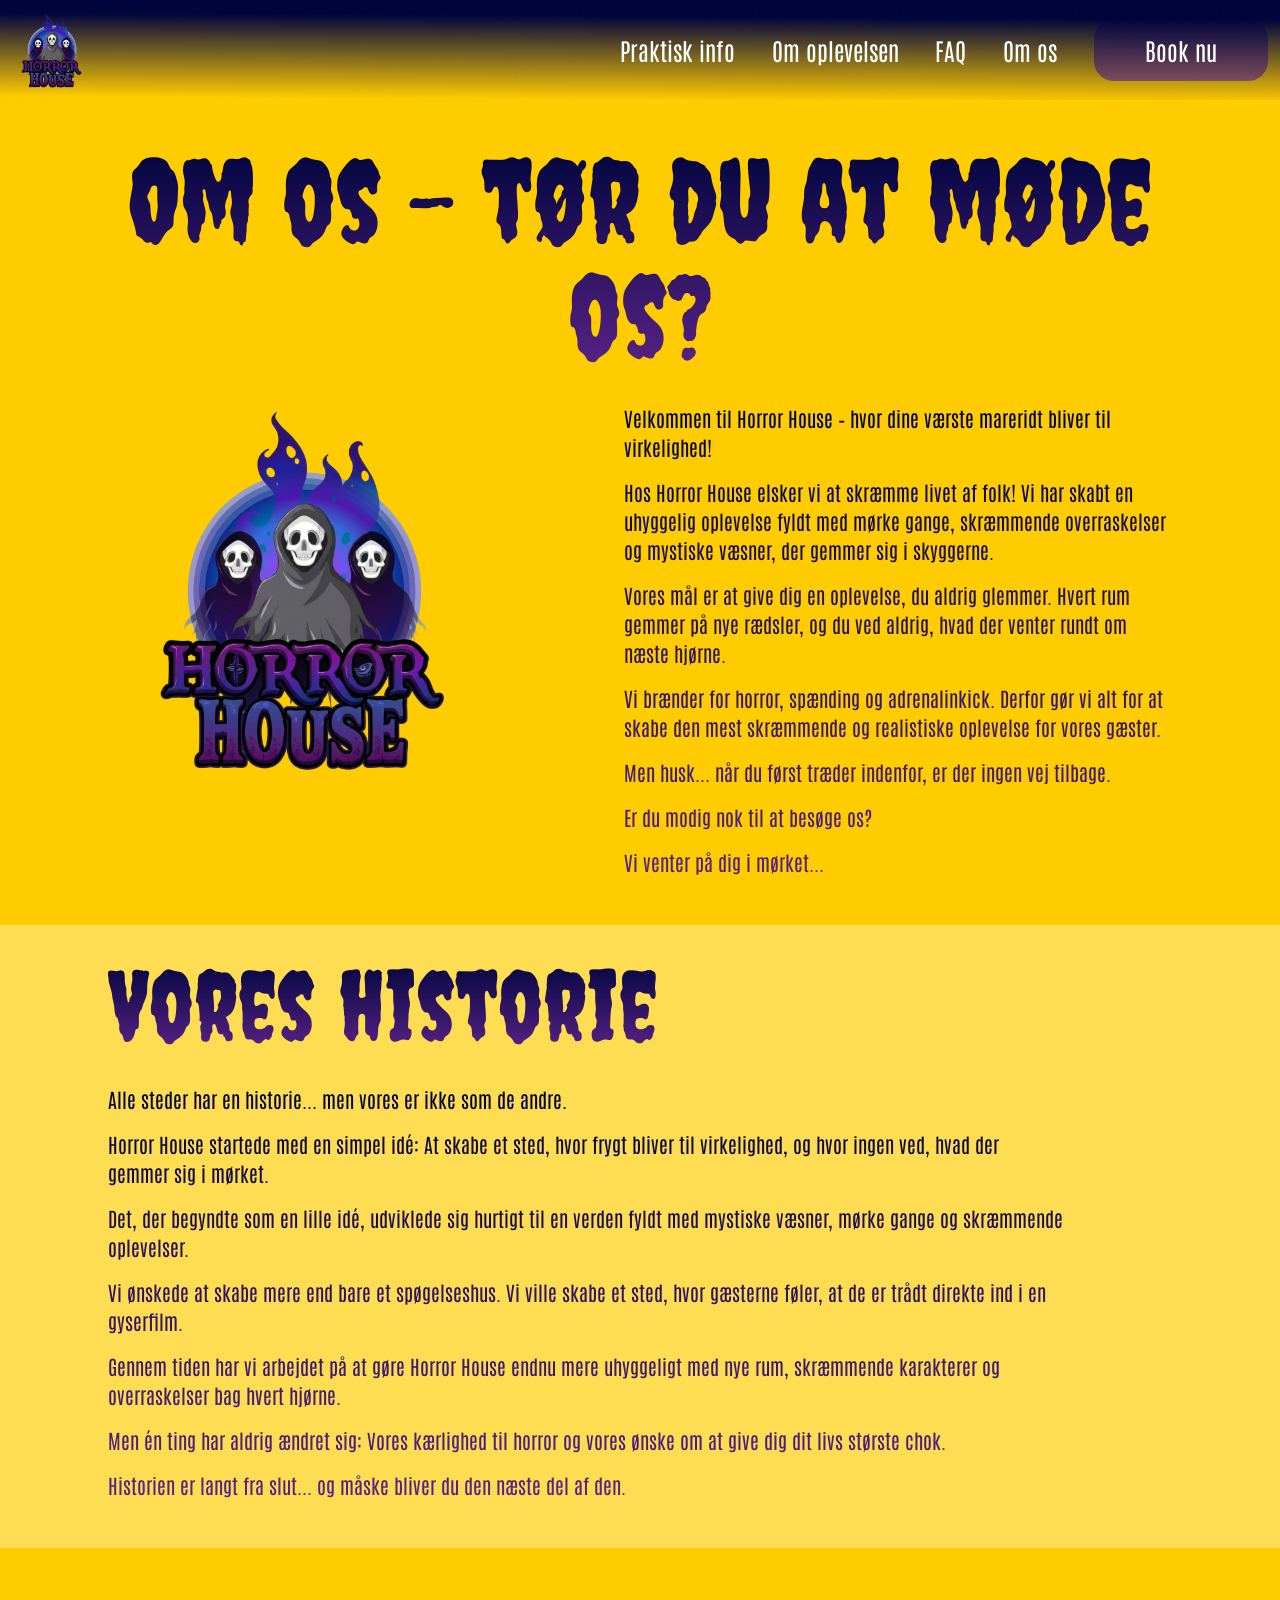
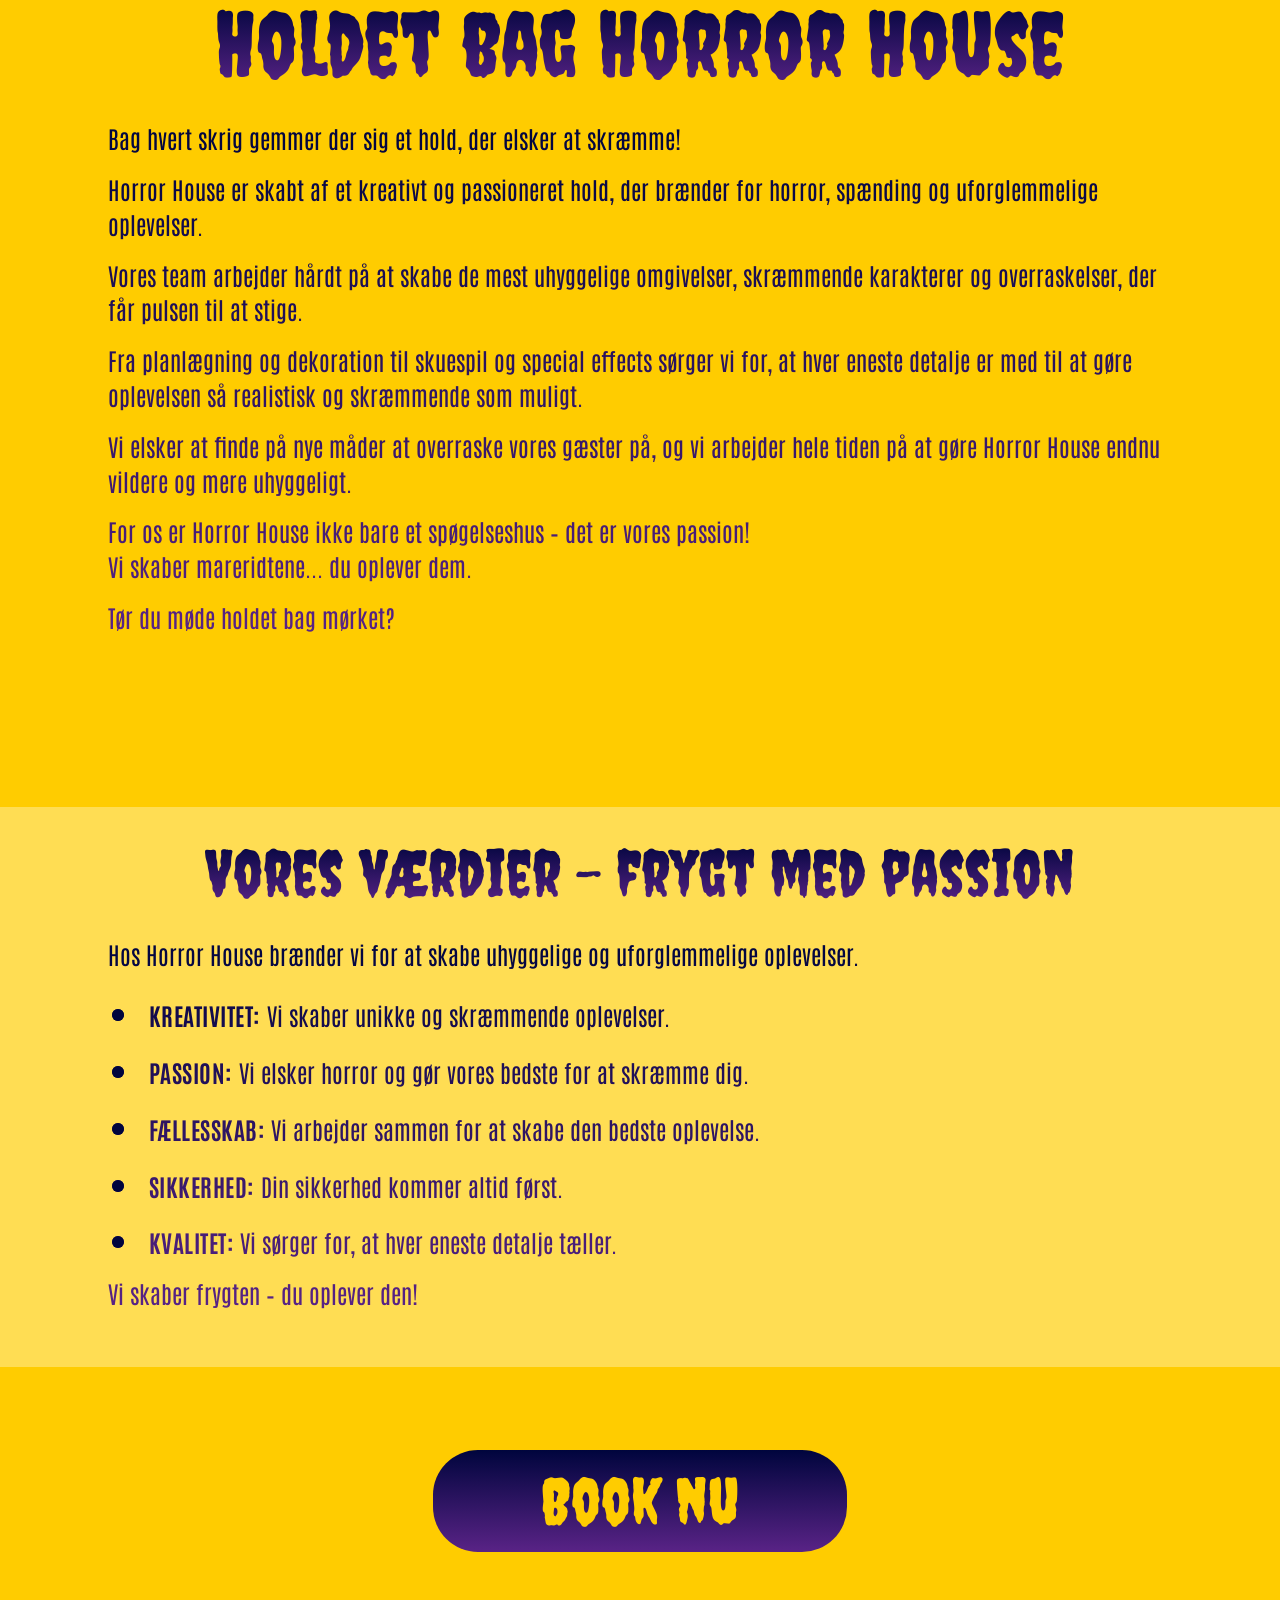
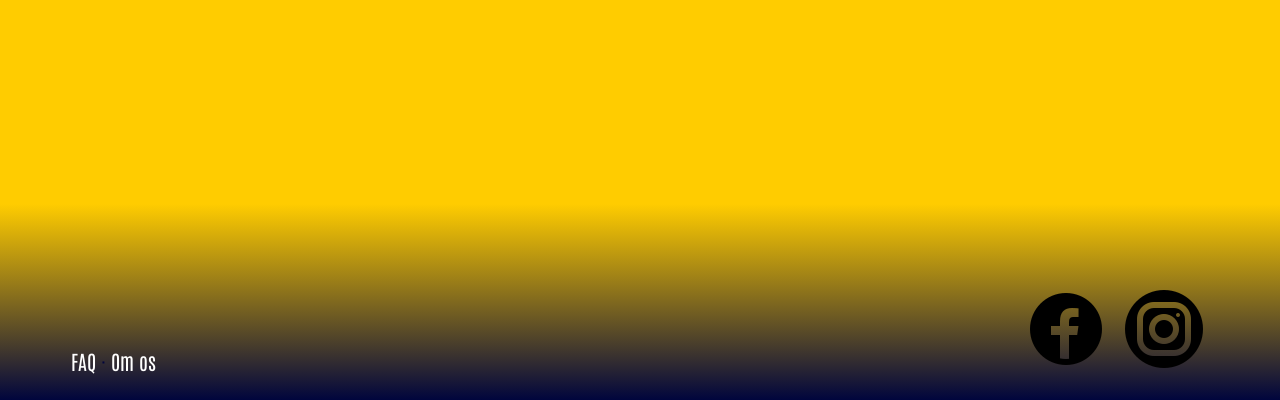
==== commit 12f0663d: "Afslut fase 2 kvalitetssikring" ====
--- a/about-us.html
+++ b/about-us.html
@@ -5,6 +5,6 @@
 <section class="about-intro" aria-labelledby="about-title"><div class="about-narrow"><h1 id="about-title">Om os – tør du at møde os?</h1><div class="about-intro-grid"><img src="assets/figma/about/logo.png" alt="Horror House-logo med en uhyggelig figur"><div class="about-intro-copy"><p>Velkommen til Horror House – hvor dine værste mareridt bliver til virkelighed!</p><p>Hos Horror House elsker vi at skræmme livet af folk! Vi har skabt en uhyggelig oplevelse fyldt med mørke gange, skræmmende overraskelser og mystiske væsner, der gemmer sig i skyggerne.</p><p>Vores mål er at give dig en oplevelse, du aldrig glemmer. Hvert rum gemmer på nye rædsler, og du ved aldrig, hvad der venter rundt om næste hjørne.</p><p>Vi brænder for horror, spænding og adrenalinkick. Derfor gør vi alt for at skabe den mest skræmmende og realistiske oplevelse for vores gæster.</p><p>Men husk... når du først træder indenfor, er der ingen vej tilbage.</p><p>Er du modig nok til at besøge os?</p><p>Vi venter på dig i mørket...</p></div></div></div></section>
 <section class="history" aria-labelledby="history-title"><div class="about-narrow"><h2 id="history-title">Vores historie</h2><div class="history-copy"><p>Alle steder har en historie... men vores er ikke som de andre.</p><p>Horror House startede med en simpel idé: At skabe et sted, hvor frygt bliver til virkelighed, og hvor ingen ved, hvad der gemmer sig i mørket.</p><p>Det, der begyndte som en lille idé, udviklede sig hurtigt til en verden fyldt med mystiske væsner, mørke gange og skræmmende oplevelser.</p><p>Vi ønskede at skabe mere end bare et spøgelseshus. Vi ville skabe et sted, hvor gæsterne føler, at de er trådt direkte ind i en gyserfilm.</p><p>Gennem tiden har vi arbejdet på at gøre Horror House endnu mere uhyggeligt med nye rum, skræmmende karakterer og overraskelser bag hvert hjørne.</p><p>Men én ting har aldrig ændret sig: Vores kærlighed til horror og vores ønske om at give dig dit livs største chok.</p><p>Historien er langt fra slut... og måske bliver du den næste del af den.</p></div></div></section>
 <section class="team" aria-labelledby="team-title"><div class="about-narrow"><h2 id="team-title">Holdet bag Horror House</h2><div class="team-copy"><p>Bag hvert skrig gemmer der sig et hold, der elsker at skræmme!</p><p>Horror House er skabt af et kreativt og passioneret hold, der brænder for horror, spænding og uforglemmelige oplevelser.</p><p>Vores team arbejder hårdt på at skabe de mest uhyggelige omgivelser, skræmmende karakterer og overraskelser, der får pulsen til at stige.</p><p>Fra planlægning og dekoration til skuespil og special effects sørger vi for, at hver eneste detalje er med til at gøre oplevelsen så realistisk og skræmmende som muligt.</p><p>Vi elsker at finde på nye måder at overraske vores gæster på, og vi arbejder hele tiden på at gøre Horror House endnu vildere og mere uhyggeligt.</p><p>For os er Horror House ikke bare et spøgelseshus – det er vores passion!<br>Vi skaber mareridtene... du oplever dem.</p><p>Tør du møde holdet bag mørket?</p></div></div></section>
-<section class="values" aria-labelledby="values-title"><div class="about-narrow"><h2 id="values-title">Vores værdier – frygt med passion</h2><div class="values-copy"><p>Hos Horror House brænder vi for at skabe uhyggelige og uforglemmelige oplevelser.</p><ul><li>Kreativitet: Vi skaber unikke og skræmmende oplevelser.</li><li>Passion: Vi elsker horror og gør vores bedste for at skræmme dig.</li><li>Fællesskab: Vi arbejder sammen for at skabe den bedste oplevelse.</li><li>Sikkerhed: Din sikkerhed kommer altid først.</li><li>Kvalitet: Vi sørger for, at hver eneste detalje tæller.</li></ul><p>Vi skaber frygten – du oplever den!</p></div></div></section>
+<section class="values" aria-labelledby="values-title"><div class="about-narrow"><h2 id="values-title">Vores værdier – frygt med passion</h2><div class="values-copy"><p>Hos Horror House brænder vi for at skabe uhyggelige og uforglemmelige oplevelser.</p><ul><li><strong>Kreativitet:</strong> Vi skaber unikke og skræmmende oplevelser.</li><li><strong>Passion:</strong> Vi elsker horror og gør vores bedste for at skræmme dig.</li><li><strong>Fællesskab:</strong> Vi arbejder sammen for at skabe den bedste oplevelse.</li><li><strong>Sikkerhed:</strong> Din sikkerhed kommer altid først.</li><li><strong>Kvalitet:</strong> Vi sørger for, at hver eneste detalje tæller.</li></ul><p>Vi skaber frygten – du oplever den!</p></div></div></section>
 <section class="about-cta" aria-label="Booking"><a class="button" href="booking.html">Book nu</a></section>
 </main><footer class="site-footer"><div class="container footer-inner"><nav aria-label="Footer navigation"><a href="faq.html">FAQ</a> · <a href="about-us.html">Om os</a></nav><div class="social-icons"><span aria-hidden="true"><img src="assets/figma/about/facebook.png" alt="" width="90" height="90"></span><span aria-hidden="true"><img src="assets/figma/about/instagram.png" alt="" width="90" height="90"></span></div></div></footer></body></html>
--- a/css/styles.css
+++ b/css/styles.css
@@ -16,8 +16,8 @@
 /* Om os – page-specific layout */
 .about-page{background:var(--yellow);color:var(--navy)}.about-page .site-header{background-image:url('../assets/figma/about/header.png')}.about-narrow{width:min(calc(100% - 5rem),1064px);margin-inline:auto}.about-intro{min-height:693px;padding:42px 0 32px;background:var(--yellow)}.about-intro h1{margin:0 0 2rem;text-align:center;font:400 clamp(4rem,9vw,8rem)/1 Creepster,Georgia,serif;background:linear-gradient(180deg,#00053d,#592386);-webkit-background-clip:text;background-clip:text;color:transparent}.about-intro-grid{display:grid;grid-template-columns:388px 1fr;gap:8rem;align-items:start}.about-intro-grid>img{width:388px;height:373px;object-fit:contain}.about-intro-copy,.history-copy,.team-copy,.values-copy{background:linear-gradient(180deg,#00053d,#592386);-webkit-background-clip:text;background-clip:text;color:transparent;font-family:Creepster,Georgia,serif}.about-intro-copy{font-size:20px;line-height:1.15}.about-intro-copy p,.history-copy p,.team-copy p,.values-copy p{margin:0 0 1rem}.history{min-height:517px;padding:32px 0;background:#ffdd53}.history h2,.team h2,.values h2{margin:0 0 2rem;background:linear-gradient(180deg,#00053d,#592386);-webkit-background-clip:text;background-clip:text;color:transparent;font:400 clamp(4rem,8vw,6rem)/1 Creepster,Georgia,serif}.history-copy{max-width:955px;font-size:20px;line-height:1.15}.team{min-height:859px;padding:52px 0 48px;background:var(--yellow)}.team h2{font-size:clamp(3.4rem,7vw,5.55rem);text-align:center}.team-copy{font-size:32px;line-height:1.16}.values{min-height:550px;padding:34px 0 40px;background:#ffdd53}.values h2{text-align:center;font-size:clamp(3rem,6vw,4rem)}.values-copy{font-size:32px;line-height:1.15}.values-copy ul{margin:.25rem 0 1rem;padding-left:3rem}.about-cta{min-height:437px;padding-top:83px;text-align:center;background:var(--yellow)}.about-cta .button{min-width:414px;padding:1.2rem 2rem;border-radius:45px;background:linear-gradient(180deg,#00053d,#592386);font:400 64px/1 Creepster,Georgia,serif}.about-page .site-footer{min-height:196px}
 @media(max-width:760px){.about-narrow{width:min(calc(100% - 2rem),600px)}.about-intro{min-height:auto;padding:55px 0 45px}.about-intro h1{font-size:clamp(3.3rem,13vw,5.5rem)}.about-intro-grid{grid-template-columns:1fr;gap:1.5rem}.about-intro-grid>img{width:min(388px,100%);height:300px;margin:auto}.about-intro-copy,.history-copy{font-size:19px;line-height:1.2}.history{min-height:auto;padding:40px 0 48px}.history h2,.team h2,.values h2{font-size:clamp(3rem,11vw,4.7rem)}.team{min-height:auto;padding:48px 0}.team-copy,.values-copy{font-size:23px;line-height:1.2}.values{min-height:auto;padding:42px 0 48px}.values-copy ul{padding-left:2rem}.about-cta{min-height:300px;padding-top:60px}.about-cta .button{min-width:0;font-size:42px}}
-.faq-page{background:var(--yellow);color:var(--yellow)}.faq-page .site-header{background-image:url('../assets/figma/faq/header.svg')}.faq-narrow{width:min(calc(100% - 5rem),1064px);margin-inline:auto}.faq-intro{min-height:391px;padding:45px 0 32px;background:var(--yellow)}.faq-intro h1{margin:0 0 1.5rem;text-align:center;font:400 clamp(4.5rem,10vw,8rem)/1 Creepster,Georgia,serif;background:linear-gradient(180deg,#00053d,#592386);-webkit-background-clip:text;background-clip:text;color:transparent}.faq-intro-copy{max-width:1136px;font:20px/30px Creepster,Georgia,serif;background:linear-gradient(180deg,#00053d,#592386);-webkit-background-clip:text;background-clip:text;color:transparent}.faq-intro-copy p{margin:0 0 .2rem}.faq-questions{padding:55px 0 85px;background:var(--yellow)}.faq-items{display:grid;gap:30px}.faq-items details{background:linear-gradient(180deg,#00053d,#592386);color:var(--yellow);overflow:visible}.faq-items summary{padding:.55rem .9rem;cursor:pointer;list-style:none;font:600 40px/1.3 Antonio,Arial,sans-serif}.faq-items summary::-webkit-details-marker{display:none}.faq-items summary::after{content:'+';float:right}.faq-items details[open] summary::after{content:'−'}.faq-items details p{margin:0;padding:1rem 1.25rem 1.25rem;color:#e0e0e5;font:19px/1.45 Inter,Arial,sans-serif}.faq-contact{min-height:722px;padding:82px 0 55px;background:rgba(0,5,61,.12);text-align:center}.faq-contact h2{margin:0 auto 2rem;max-width:763px;color:var(--white);font:600 48px/1.1 Antonio,Arial,sans-serif}.contact-card{width:min(630px,100%);margin:auto;padding:26px 2rem 30px;border-radius:20px;background:linear-gradient(180deg,#00053d,#592386)}.contact-card h3{margin:0 0 1rem;color:var(--yellow);font:600 64px/1 Antonio,Arial,sans-serif}.contact-card p{margin:.3rem 0;color:var(--white);font:600 32px/50px Antonio,Arial,sans-serif}.contact-card .button{margin-top:1rem;font-size:24px}.faq-demo-note{font-size:15px!important;line-height:1.3!important;color:#e0e0e5!important}.faq-page .site-footer{min-height:196px}
-@media(max-width:760px){.faq-narrow{width:min(calc(100% - 2rem),600px)}.faq-intro{min-height:auto;padding:55px 0 36px}.faq-intro h1{font-size:clamp(4rem,16vw,6rem)}.faq-intro-copy{font-size:18px;line-height:23px}.faq-questions{padding:36px 0 50px}.faq-items{gap:16px}.faq-items summary{font-size:26px;line-height:1.25}.faq-items details p{font-size:17px}.faq-contact{min-height:500px;padding:52px 0}.faq-contact h2{font-size:32px}.contact-card h3{font-size:44px}.contact-card p{font-size:23px;line-height:34px}}
+.faq-page{background:var(--yellow);color:var(--yellow)}.faq-page .site-header{background-image:url('../assets/figma/faq/header.svg')}.faq-narrow{width:min(calc(100% - 5rem),1064px);margin-inline:auto}.faq-intro{min-height:391px;padding:45px 0 32px;background:var(--yellow)}.faq-intro h1{margin:0 0 1.5rem;text-align:center;font:400 clamp(4.5rem,10vw,8rem)/1 Creepster,Georgia,serif;background:linear-gradient(180deg,#00053d,#592386);-webkit-background-clip:text;background-clip:text;color:transparent}.faq-intro-copy{max-width:1136px;font:20px/30px Creepster,Georgia,serif;background:linear-gradient(180deg,#00053d,#592386);-webkit-background-clip:text;background-clip:text;color:transparent}.faq-intro-copy p{margin:0 0 .2rem}.faq-questions{padding:55px 0 85px;background:var(--yellow)}.faq-items{display:grid;gap:30px}.faq-items details{background:linear-gradient(180deg,#00053d,#592386);color:var(--yellow);overflow:visible}.faq-items summary{padding:.55rem .9rem;cursor:pointer;list-style:none;font:600 40px/1.3 Antonio,Arial,sans-serif}.faq-items summary::-webkit-details-marker{display:none}.faq-items summary::after{content:'+';float:right}.faq-items details[open] summary::after{content:'−'}.faq-items details p{margin:0;padding:1rem 1.25rem 1.25rem;color:#e0e0e5;font:19px/1.45 Inter,Arial,sans-serif}.faq-contact{min-height:722px;padding:82px 0 55px;background:rgba(0,5,61,.12);text-align:center}.faq-contact h2{margin:0 auto 2rem;max-width:763px;color:var(--white);font:600 48px/1.1 Antonio,Arial,sans-serif}.contact-panel{width:min(630px,100%);margin:auto;padding:26px 2rem 30px;border-radius:20px;background:linear-gradient(180deg,#00053d,#592386)}.contact-panel h3{margin:0 0 1rem;color:var(--yellow);font:600 64px/1 Antonio,Arial,sans-serif}.contact-panel p{margin:.3rem 0;color:var(--white);font:600 32px/50px Antonio,Arial,sans-serif}.contact-panel .button{margin-top:1rem;font-size:24px}.faq-demo-note{font-size:15px!important;line-height:1.3!important;color:#e0e0e5!important}.faq-page .site-footer{min-height:196px}
+@media(max-width:760px){.faq-narrow{width:min(calc(100% - 2rem),600px)}.faq-intro{min-height:auto;padding:55px 0 36px}.faq-intro h1{font-size:clamp(4rem,16vw,6rem)}.faq-intro-copy{font-size:18px;line-height:23px}.faq-questions{padding:36px 0 50px}.faq-items{gap:16px}.faq-items summary{font-size:26px;line-height:1.25}.faq-items details p{font-size:17px}.faq-contact{min-height:500px;padding:52px 0}.faq-contact h2{font-size:32px}.contact-panel h3{font-size:44px}.contact-panel p{font-size:23px;line-height:34px}}
 
 /* Bookingflow */
 .booking-page{background:#f7f7f7;color:#222;font-family:Inter,Arial,sans-serif}.booking-container{width:min(calc(100% - 2rem),1060px);margin:auto}.booking-hero{padding:42px 0 28px;background:#f7f7f7}.eyebrow{margin:0 0 .7rem;color:#555;font-size:.65rem;letter-spacing:.08em}.booking-hero h1{margin:0 0 .45rem;font:600 2rem/1.1 Inter,Arial,sans-serif;color:#222}.booking-intro{margin:0;color:#666;font-size:.86rem}.demo-banner{margin-top:1rem;padding:.6rem .8rem;border:1px solid #b8b8b8;border-radius:4px;background:#fff;color:#333;font-size:.78rem}.booking-section{padding:0 0 3rem}.booking-steps{display:grid;grid-template-columns:repeat(5,1fr);gap:10px;list-style:none;margin:0 0 13px;padding:0}.booking-steps button{width:100%;padding:.65rem .35rem;border:1px solid #c8c8c8;background:#fff;color:#222;text-align:left;font:600 .67rem Inter,Arial,sans-serif;cursor:pointer}.booking-steps .is-current button{border-color:#222;background:#222;color:#fff}.booking-steps button:disabled{cursor:not-allowed;opacity:.65}.booking-card{min-height:390px;padding:25px 28px;border:1px solid #ccc;border-radius:4px;background:#fff}.step-heading{position:relative;margin-bottom:1rem}.step-heading h2{margin:0 0 .35rem;color:#222;font:600 1rem Inter,Arial,sans-serif}.step-heading p{margin:0;color:#666;font-size:.72rem}.ticket-options{display:grid;gap:8px}.ticket-option{display:grid;grid-template-columns:42px 1fr auto;align-items:center;gap:12px;padding:9px;border:1px solid #d6d6d6;border-radius:4px;background:#fafafa}.ticket-placeholder{width:40px;height:34px;background:#e5e5e5}.ticket-option strong,.ticket-option small{display:block}.ticket-option strong{font-size:.77rem}.ticket-option small{margin-top:3px;color:#777;font-size:.6rem}.quantity{display:flex;align-items:center;gap:10px}.quantity button,.time-options button{min-width:30px;height:28px;border:1px solid #ccc;background:#fff;color:#222;cursor:pointer}.quantity output{min-width:10px;text-align:center;font-size:.75rem}.step-actions{display:flex;justify-content:space-between;gap:1rem;margin-top:1rem}.primary,.secondary,.test-data{border:1px solid #222;border-radius:3px;padding:.55rem .9rem;font:600 .72rem Inter,Arial,sans-serif;cursor:pointer}.primary{background:#222;color:#fff;text-decoration:none}.secondary,.test-data{background:#fff;color:#222}.two-column{display:grid;grid-template-columns:1.15fr 1fr;gap:34px}.calendar{padding:12px;border:1px solid #ddd;border-radius:3px;text-align:center;font-size:.65rem}.calendar-week{display:grid;grid-template-columns:repeat(7,1fr);margin:12px 0 5px;color:#555;font-size:.45rem}.calendar-days{display:grid;grid-template-columns:repeat(7,1fr);gap:4px}.calendar-days button{height:25px;border:1px solid #ddd;background:#fff;font-size:.6rem;cursor:pointer}.calendar-days button.selected,.time-options button.selected{background:#222;color:#fff;border-color:#222}.time-options{display:grid;grid-template-columns:repeat(2,1fr);gap:8px}.time-options button{width:100%;height:32px}.selection-note{font-size:.72rem}.form-fields{display:grid;gap:6px;max-width:650px}.form-fields label,.payment-layout label{font-size:.68rem}.form-fields input,.payment-layout>div>input{width:100%;margin-bottom:9px;padding:.6rem;border:1px solid #ccc;border-radius:3px;font: .75rem Inter,Arial,sans-serif}.checkbox{display:flex;gap:7px;align-items:flex-start;margin-top:.3rem}.checkbox input{margin:0}.test-data{position:absolute;right:0;top:0;font-size:.58rem}.payment-choice{display:flex;gap:8px;align-items:center;margin:7px 0;padding:8px;border:1px solid #ddd;background:#fafafa}.payment-choice input{margin:0}.payment-choice span{font-size:.72rem}.payment-layout fieldset{border:0;padding:0;margin:0 0 1rem}.demo-label{color:#777;font-size:.58rem}.order-summary{padding:13px;border:1px solid #ccc;border-radius:3px;background:#f8f8f8}.order-summary h3{margin:0 0 .7rem;color:#222;font:600 .8rem Inter,Arial,sans-serif}.order-summary dl{margin:0;font-size:.62rem}.order-summary dl div{display:flex;justify-content:space-between;border-bottom:1px solid #ddd;padding:.25rem 0}.order-summary dd{margin:0}.order-summary p,.demo-note{font-size:.62rem;color:#555}.form-error{margin:1rem 0;color:#8b0000;font-weight:600}.confirmation{text-align:center}.confirmation h2{color:#222;font:600 1.1rem Inter,Arial,sans-serif}.confirmation>p{font-size:.72rem;color:#666}.confirmation .order-summary{width:min(100%,360px);margin:1rem auto;text-align:left}.check{width:44px;height:44px;margin:auto;border:1px solid #aaa;border-radius:50%;font-size:1.5rem;line-height:42px}.confirmation .button{display:inline-block}
@@ -35,22 +35,23 @@
 .about-intro-copy,.history-copy{font-size:20px;line-height:1.45}
 .team-copy,.values-copy{font-size:24px;line-height:1.45}
 .faq-intro-copy{font-size:20px;line-height:1.5}
-.booking-page,.faq-items details p,.contact-card p,.demo-note{font-family:Antonio,Arial,sans-serif}
+.booking-page,.faq-items details p,.contact-panel p,.demo-note{font-family:Antonio,Arial,sans-serif}
 
 /* Bookingflow – visuelt design fra Hjemmeside design (Figma 189:307–189:572). */
 .booking-page{background:var(--yellow);color:var(--navy);font-family:Antonio,Arial,sans-serif}
 .booking-page .booking-container{width:min(calc(100% - 7rem),1138px);margin-inline:auto}
+.booking-page .booking-hero .booking-container{width:min(888px,100%)}
 .booking-page .booking-hero{padding:52px 0 28px;background:var(--yellow)}
 .booking-page .eyebrow{margin:0 0 .65rem;color:var(--navy);font:600 14px/1 Antonio,Arial,sans-serif;letter-spacing:.12em}
 .booking-page .booking-hero h1{margin:0 0 .55rem;background:linear-gradient(180deg,var(--navy),var(--purple));-webkit-background-clip:text;background-clip:text;color:transparent;font:400 clamp(2.6rem,5vw,3.5rem)/1 Creepster,Georgia,serif}
 .booking-page .booking-intro{margin:0;max-width:840px;background:linear-gradient(180deg,var(--navy),var(--purple));-webkit-background-clip:text;background-clip:text;color:transparent;font:400 17px/1.35 Antonio,Arial,sans-serif}
 .booking-page .demo-banner{max-width:888px;margin-top:1rem;padding:.7rem 1rem;border:1px solid #b8b8b8;border-radius:6px;background:rgba(255,255,255,.72);color:var(--navy);font:400 14px/1.35 Antonio,Arial,sans-serif}
 .booking-page .booking-section{padding:0 0 5rem;background:var(--yellow)}
-.booking-page .booking-steps{grid-template-columns:repeat(5,1fr);gap:12px;margin:0 0 30px}
+.booking-page .booking-steps{width:min(902px,100%);grid-template-columns:repeat(5,166px);gap:18px;margin:0 auto 30px}
 .booking-page .booking-steps button{min-height:62px;padding:.75rem .8rem;border:1px solid #b8b8b8;border-radius:6px;background:#fff;color:#242424;text-align:left;font:600 14px/1.2 Antonio,Arial,sans-serif}
 .booking-page .booking-steps .is-current button{border-color:#b8b8b8;background:var(--gradient);color:#fff}
 .booking-page .booking-steps button:disabled{opacity:1}
-.booking-page .booking-card{min-height:602px;padding:32px 40px 36px;border:1px solid #b8b8b8;border-radius:8px;background:var(--gradient);color:var(--yellow)}
+.booking-page .booking-card{width:min(888px,100%);margin-inline:auto;min-height:602px;padding:32px 32px 36px;border:1px solid #b8b8b8;border-radius:8px;background:var(--gradient);color:var(--yellow)}
 .booking-page .step-heading{margin-bottom:1.45rem}
 .booking-page .step-heading h2{margin:0 0 .45rem;color:var(--yellow);font:600 25px/1 Antonio,Arial,sans-serif}
 .booking-page .step-heading p{margin:0;color:var(--yellow);font:400 17px/1.35 Antonio,Arial,sans-serif}
@@ -102,8 +103,10 @@
 .booking-page .confirmation .order-summary{width:min(100%,528px);margin:0 auto 28px;text-align:left}
 .booking-page .confirmation .button{display:inline-block}
 
-@media(max-width:900px){.booking-page .booking-container{width:min(calc(100% - 3rem),720px)}.booking-page .booking-card{padding:28px 24px}.booking-page .ticket-option{grid-template-columns:84px 1fr auto}.booking-page .ticket-placeholder{width:84px;height:72px}}
+@media(max-width:900px){.booking-page .booking-container{width:min(calc(100% - 3rem),720px)}.booking-page .booking-steps{width:100%;grid-template-columns:repeat(5,minmax(0,1fr));gap:12px}.booking-page .booking-card{padding:28px 24px}.booking-page .ticket-option{grid-template-columns:84px 1fr auto}.booking-page .ticket-placeholder{width:84px;height:72px}}
 @media(max-width:760px){.booking-page .booking-container{width:min(calc(100% - 1.5rem),600px)}.booking-page .booking-hero{padding-top:34px}.booking-page .booking-hero h1{font-size:clamp(2.45rem,11vw,3.5rem)}.booking-page .booking-intro{font-size:16px}.booking-page .booking-steps{grid-template-columns:1fr 1fr;gap:8px;margin-bottom:18px}.booking-page .booking-steps li:last-child{grid-column:1/-1}.booking-page .booking-steps button{min-height:54px}.booking-page .booking-card{min-height:0;padding:24px 16px 28px}.booking-page .ticket-option{grid-template-columns:1fr auto;gap:10px;padding:12px}.booking-page .ticket-placeholder{display:none}.booking-page .ticket-option small{font-size:14px}.booking-page .quantity{grid-column:1/-1;justify-content:flex-end}.booking-page .two-column{grid-template-columns:1fr;gap:24px}.booking-page .time-options{gap:10px 8px}.booking-page .time-options button{height:50px}.booking-page .test-data{position:static;margin-top:.8rem}.booking-page .step-actions{flex-wrap:wrap}.booking-page .step-actions .primary,.booking-page .step-actions .secondary{flex:1}.booking-page .confirmation .check{margin-top:0}}
+@media(max-width:900px){.booking-page .booking-hero .booking-container{width:min(calc(100% - 3rem),720px)}}
+@media(max-width:760px){.booking-page .booking-hero .booking-container{width:min(calc(100% - 1.5rem),600px)}}
 @media(max-width:760px){.hero-copy{font-size:18px;line-height:1.5}.experience-copy,.intro-copy,.practical-intro-copy,.about-intro-copy,.history-copy,.team-copy,.values-copy{font-size:18px;line-height:1.45}.faq-intro-copy{font-size:17px;line-height:1.45}}
 
 /* Diskret feedback på primære booking-CTA'er uden for selve bookingflowet. */
@@ -141,4 +144,55 @@
 .hero-actions .button[href="practical-information.html"]:hover{filter:brightness(1.12)}
 .experience-copy .button[href="experience.html"]:hover{filter:brightness(1.12)}
 .centered-button[href="practical-information.html"]:hover{filter:brightness(1.12)}
-.contact-card .button[href="about-us.html"]:hover{filter:brightness(1.12)}+.contact-panel .button[href="about-us.html"]:hover{filter:brightness(1.12)}
+/* Figma-korrektion: forsiden og FAQ-kontaktsektionen. */
+@media (min-width:761px){
+  .experience.section{position:relative;width:min(calc(100% - 10.5rem),1141px);min-height:936px;padding-top:59px}
+  .experience.section h2{width:100%;margin:0 0 41px;font-size:64px;line-height:75px}
+  .experience-grid{display:block;position:relative;min-height:600px}
+  .experience-copy{max-width:1141px;font-size:36px;line-height:1.12}
+  .experience-copy .button{display:block;width:405px;min-height:67px;margin-top:1.2rem;text-align:center;font-size:36px;line-height:1.1}
+  .experience-image{position:absolute;top:428px;left:calc(50% - 5px);width:522px;height:491px}
+}
+.faq-contact{min-height:593px;padding:85px 0 55px}
+.faq-contact h2{margin:0 auto 18px;line-height:48px}
+.contact-panel{width:630px;max-width:100%;margin:auto;padding:0;background:transparent}
+.contact-panel h3{height:133px;margin:0 auto 19px;padding:1rem;background:linear-gradient(180deg,var(--navy),var(--purple));border-radius:20px;display:flex;align-items:center;justify-content:center;color:var(--yellow);font-size:64px}
+.contact-panel p{margin:.3rem 0;color:var(--white)}
+@media(max-width:760px){
+  .faq-contact{min-height:500px;padding:52px 0}
+  .faq-contact h2{line-height:1.1}
+  .contact-panel h3{height:auto;min-height:108px;font-size:44px}
+}
+.hero-video-toggle{position:absolute;right:1.5rem;bottom:1.5rem;z-index:2;width:42px;height:42px;border:2px solid var(--yellow);border-radius:50%;background:rgba(0,5,61,.82);color:var(--yellow);font:600 18px/1 Antonio,Arial,sans-serif;cursor:pointer}.hero-video-toggle:hover{background:var(--purple)}.hero-video-toggle[aria-pressed="true"] span[aria-hidden="true"]{font-size:0}.hero-video-toggle[aria-pressed="true"] span[aria-hidden="true"]::after{content:'▶';font-size:16px}
+.hero{position:relative;isolation:isolate;overflow:hidden}.hero-video{position:absolute;inset:0;width:100%;height:100%;display:block;object-fit:cover;z-index:-1;pointer-events:none}.hero::after{content:'';position:absolute;inset:0;background:linear-gradient(#00000020,#00000055);z-index:0;pointer-events:none}.hero-content{position:relative;z-index:1}.hero-video-toggle{z-index:2}
+.site-header{position:sticky;top:0;z-index:20}.skip-link:focus{z-index:30}
+.booking-page .site-header{position:static}
+.site-nav .header-book,.booking-page .site-nav .button{display:inline-flex;min-width:174px;min-height:62px;align-items:center;justify-content:center;padding:.85rem 1.3rem;border-radius:20px;line-height:1;text-align:center}.site-nav .header-book{font-size:24px!important}
+.values-copy ul{display:block;list-style:disc;margin:.25rem 0 1rem;padding-left:2.2rem}.values-copy li{padding-left:.35rem;margin-bottom:.75rem}.values-copy li::marker{color:var(--navy);font-size:1.35em}.values-copy strong{font-family:Antonio,Arial,sans-serif;font-weight:700;text-transform:uppercase;letter-spacing:.02em}.values-copy li{font-weight:400}
+@media(max-width:760px){.site-nav .header-book,.booking-page .site-nav .button{min-width:155px;min-height:54px;padding:.7rem 1rem;font-size:21px!important}}
+@media(min-width:1024px){.brand img{width:79px;height:78px}}
+
+/* Kompakt tablet-bredde: brug de eksisterende mobile strukturer ved 768px. */
+@media (min-width:761px) and (max-width:768px){
+  .site-header{height:auto;min-height:80px}
+  .header-inner{flex-wrap:wrap}
+  .menu-toggle{display:block;background:transparent;border:2px solid var(--yellow);border-radius:8px;color:var(--white);padding:.5rem;font:1rem Antonio}
+  .site-nav{display:none;width:100%}
+  .site-nav.is-open{display:block}
+  .site-nav ul{display:grid;gap:.5rem;padding:1rem 0}
+  .site-nav a{font-size:20px}
+  .site-nav .header-book,.booking-page .site-nav .button{min-width:155px;min-height:54px;padding:.7rem 1rem;font-size:21px!important}
+
+  .experience.section{width:min(calc(100% - 2rem),600px);min-height:auto;padding:48px 0}
+  .experience.section h2{font-size:clamp(2.2rem,9vw,3.3rem);line-height:1.1}
+  .experience-grid{display:grid;grid-template-columns:1fr}
+  .experience-copy{font-size:25px;line-height:1.45}
+  .experience-image{position:static;width:100%;height:360px}
+
+  .practical-narrow{width:min(calc(100% - 2rem),600px)}
+  .map-address{grid-template-columns:1fr;gap:1.5rem}
+  .map-wrap{width:100%;height:auto;aspect-ratio:522/449}
+  .address-copy>p{font-size:36px}
+  .address-copy .button{font-size:24px}
+}
